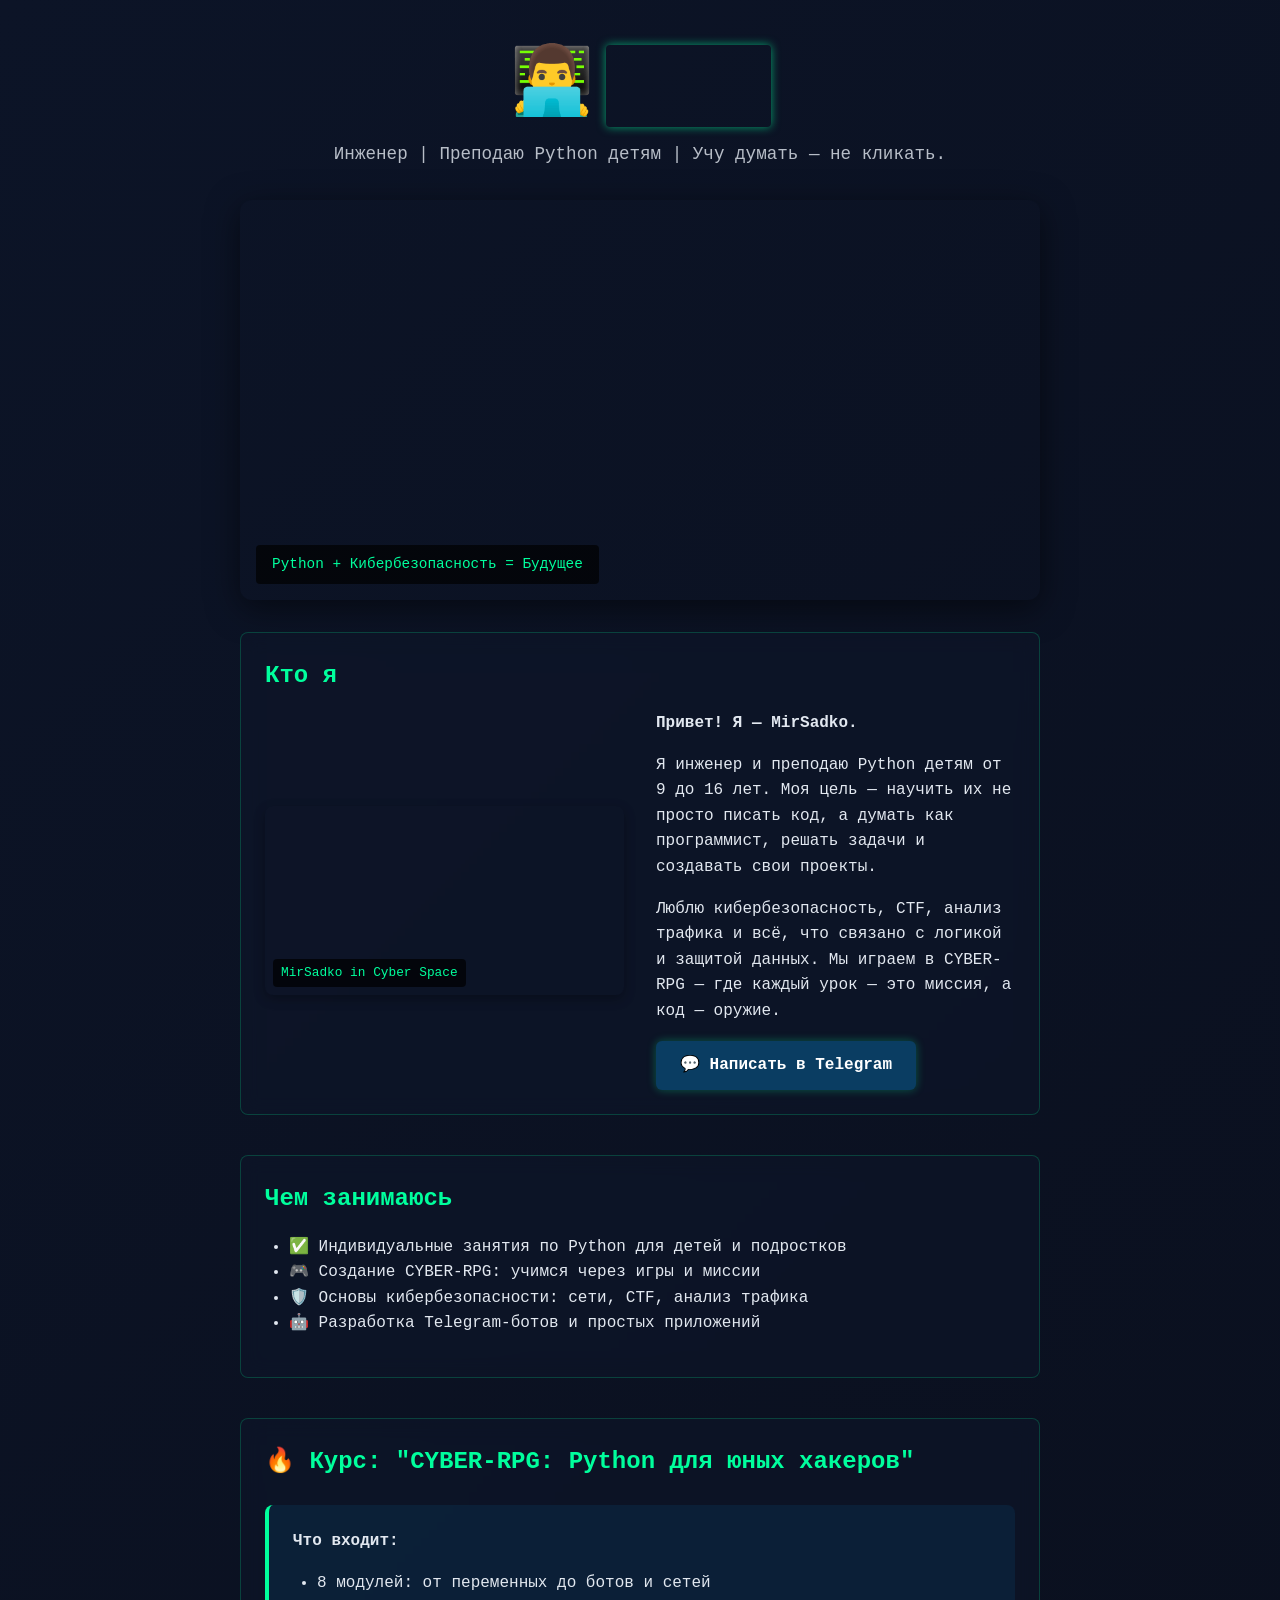
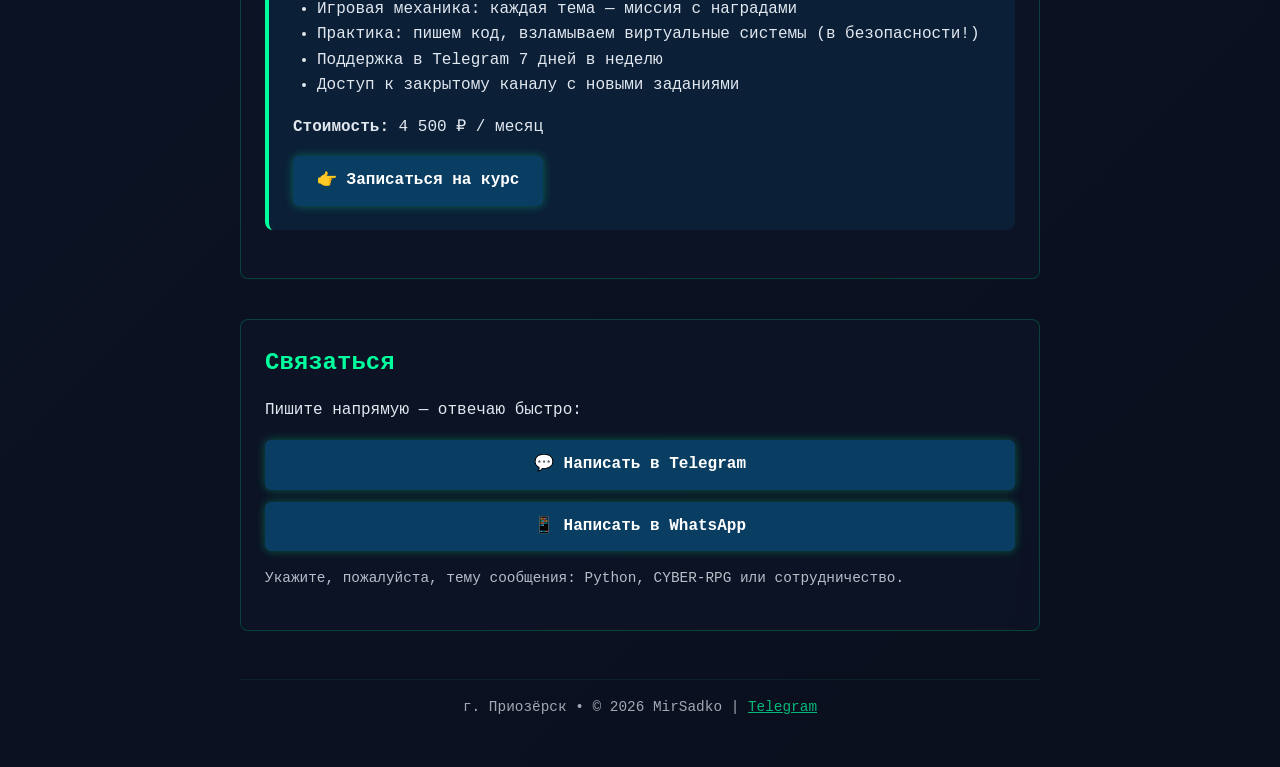
==== index.html @ 0e24e1c0 "dva faila" ====
<!DOCTYPE html>
<html lang="ru">
<head>
  <meta charset="UTF-8">
  <meta name="viewport" content="width=device-width, initial-scale=1.0">
  <title>MirSadko — Python & Кибербезопасность для детей</title>
  <link rel="stylesheet" href="style.css">
</head>
<body>
  <div class="container">
    <header>
      <div style="display: flex; align-items: center; gap: 0.75rem; justify-content: center;">
        <span style="font-size: 4.2rem;">👨‍💻</span>
        <!-- Видео вместо надписи -->
        <video
          autoplay
          muted
          loop
          playsinline
          poster="https://via.placeholder.com/150x50?text=Loading..."
          style="width: 165px; height: auto; border-radius: 4px; box-shadow: 0 0 10px rgba(0, 255, 157, 0.6);"
        >
          <source src="assets/brend.mp4" type="video/mp4">
          MirSadko
        </video>
        <!-- Значок можно оставить или убрать -->
      </div>
      <p class="subtitle">Инженер | Преподаю Python детям | Учу думать — не кликать.</p>
    </header>


    <!-- Видео с киберпанк-стилем -->
    <div class="video-container">
      <video autoplay muted loop playsinline poster="https://via.placeholder.com/1920x1080?text=Cyber+Preview">
        <source src="https://yourdomain.com/assets/cyber-video.mp4" type="video/mp4">
        Ваш браузер не поддерживает видео.
      </video>
      <div class="hero-text">Python + Кибербезопасность = Будущее</div>
    </div>

    <section class="section">
      <h2>Кто я</h2>
      <div style="display: flex; gap: 2rem; align-items: center; flex-wrap: wrap;">
        <!-- Видео вместо фото -->
        <div style="flex: 1; min-width: 300px; position: relative; overflow: hidden; border-radius: 8px; box-shadow: 0 4px 12px rgba(0,0,0,0.3);">
          <video
            autoplay
            muted
            loop
            playsinline
            poster="https://via.placeholder.com/600x400?text=Loading..."
            style="width: 100%; height: auto; border-radius: 8px;"
          >
            <source src="assets/koding.mp4" type="video/mp4">
            Ваш браузер не поддерживает видео.
          </video>
          <div style="position: absolute; bottom: 0.5rem; left: 0.5rem; background: rgba(0,0,0,0.7); padding: 0.25rem 0.5rem; border-radius: 4px; font-size: 0.8rem; color: #00ff9d;">
            MirSadko in Cyber Space
          </div>
        </div>

        <!-- Описание справа -->
        <div style="flex: 1; min-width: 300px;">
          <p><strong>Привет! Я — MirSadko.</strong></p>
          <p>Я инженер и преподаю Python детям от 9 до 16 лет. Моя цель — научить их не просто писать код, а думать как программист, решать задачи и создавать свои проекты.</p>
          <p>Люблю кибербезопасность, CTF, анализ трафика и всё, что связано с логикой и защитой данных. Мы играем в CYBER-RPG — где каждый урок — это миссия, а код — оружие.</p>
          <a href="https://t.me/Mir_Sadko" class="btn" target="_blank" rel="noopener">💬 Написать в Telegram</a>
        </div>
      </div>
    </section>

    <section class="section">
      <h2>Чем занимаюсь</h2>
      <ul>
        <li>✅ Индивидуальные занятия по Python для детей и подростков</li>
        <li>🎮 Создание CYBER-RPG: учимся через игры и миссии</li>
        <li>🛡️ Основы кибербезопасности: сети, CTF, анализ трафика</li>
        <li>🤖 Разработка Telegram-ботов и простых приложений</li>
      </ul>
    </section>

    <section class="section">
      <h2>🔥 Курс: "CYBER-RPG: Python для юных хакеров"</h2>
      <div class="course-highlight">
        <p><strong>Что входит:</strong></p>
        <ul>
          <li>8 модулей: от переменных до ботов и сетей</li>
          <li>Игровая механика: каждая тема — миссия с наградами</li>
          <li>Практика: пишем код, взламываем виртуальные системы (в безопасности!)</li>
          <li>Поддержка в Telegram 7 дней в неделю</li>
          <li>Доступ к закрытому каналу с новыми заданиями</li>
        </ul>
        <p><strong>Стоимость:</strong> 4 500 ₽ / месяц</p>
        <a href="https://t.me/Mir_Sadko" class="btn" target="_blank" rel="noopener">👉 Записаться на курс</a>
      </div>
    </section>

    <section class="section">
      <h2>Связаться</h2>
      <p>Пишите напрямую — отвечаю быстро:</p>
      <div style="display: flex; flex-direction: column; gap: 0.75rem; margin-top: 1rem;">
        <a href="https://t.me/Mir_Sadko" class="btn" target="_blank" rel="noopener">💬 Написать в Telegram</a>
        <a href="https://wa.me/79654542140" class="btn" target="_blank" rel="noopener">📱 Написать в WhatsApp</a>
      </div>
      <p style="margin-top: 1rem; font-size: 0.9em; opacity: 0.8;">
        Укажите, пожалуйста, тему сообщения: Python, CYBER-RPG или сотрудничество.
      </p>
    </section>

    <footer>
      <p>г. Приозёрск • © 2026 MirSadko | <a href="https://t.me/Mir_Sadko">Telegram</a></p>
    </footer>

  </div>
</body>
</html>
---- style.css ----
:root {
  --c-bg: #0c1427;
  --c-txt: #e2e8f0;
  --c-accent: #00ff9d;
  --c-btn: #0a3d62;
  --c-glow: #00ff9d;
}

* {
  margin: 0;
  padding: 0;
  box-sizing: border-box;
}

header video {
  animation: neon-glow 1.5s ease-in-out infinite alternate;
}

@keyframes neon-glow {
  from { filter: drop-shadow(0 0 5px #00ff9d); }
  to { filter: drop-shadow(0 0 15px #00ff9d) brightness(1.2); }
}

body {
  font-family: 'Courier New', monospace;
  background: linear-gradient(135deg, var(--c-bg), #0a0f1d);
  color: var(--c-txt);
  line-height: 1.6;
  padding: 2rem 1rem;
}

.container {
  max-width: 800px;
  margin: 0 auto;
}

header {
  text-align: center;
  margin-bottom: 2rem;
  animation: glow 2s ease-in-out infinite alternate;
}

@keyframes glow {
  from { text-shadow: 0 0 5px var(--c-glow); }
  to { text-shadow: 0 0 20px var(--c-glow); }
}

h1 {
  font-size: 2.5rem;
  margin-bottom: 0.5rem;
  color: var(--c-accent);
}

.subtitle {
  font-size: 1.1rem;
  opacity: 0.8;
  font-family: 'Courier New', monospace;
}

.section {
  margin-bottom: 2.5rem;
  padding: 1.5rem;
  border-radius: 8px;
  background: rgba(15, 23, 42, 0.5);
  backdrop-filter: blur(10px);
  border: 1px solid rgba(0, 255, 157, 0.2);
  color: var(--c-txt);
}

h2 {
  font-size: 1.5rem;
  margin-bottom: 1rem;
  color: var(--c-accent);
  font-weight: 600;
}

ul, ol {
  padding-left: 1.5rem;
  margin-bottom: 1rem;
}

p {
  margin-bottom: 1rem;
}

.btn {
  display: inline-block;
  background: var(--c-btn);
  color: white;
  padding: 0.75rem 1.5rem;
  text-decoration: none;
  border-radius: 6px;
  font-weight: 600;
  transition: all 0.3s ease;
  text-align: center;
  box-shadow: 0 0 10px rgba(0, 255, 157, 0.3);
}

.btn:hover {
  background: var(--c-accent);
  color: black;
  box-shadow: 0 0 20px rgba(0, 255, 157, 0.6);
  transform: translateY(-2px);
}

.course-highlight {
  background: rgba(10, 61, 98, 0.3);
  padding: 1.5rem;
  border-radius: 8px;
  border-left: 4px solid var(--c-accent);
  margin: 1.5rem 0;
  animation: pulse 2s ease-in-out infinite;
}

@keyframes pulse {
  0% { box-shadow: 0 0 0 0 rgba(0, 255, 157, 0.3); }
  70% { box-shadow: 0 0 0 10px rgba(0, 255, 157, 0); }
  100% { box-shadow: 0 0 0 0 rgba(0, 255, 157, 0); }
}

form {
  display: grid;
  gap: 1rem;
}

input, textarea {
  padding: 0.75rem;
  border: 1px solid #475569;
  background: transparent;
  color: var(--c-txt);
  border-radius: 4px;
  font-family: inherit;
}

input::placeholder, textarea::placeholder {
  color: #94a3b8;
}

footer {
  text-align: center;
  margin-top: 3rem;
  font-size: 0.9rem;
  opacity: 0.7;
  border-top: 1px solid rgba(0, 255, 157, 0.1);
  padding-top: 1rem;
}

a {
  color: var(--c-accent);
  text-decoration: underline;
  transition: color 0.2s;
}

a:hover {
  color: #00ff9d;
  text-shadow: 0 0 5px #00ff9d;
}

.video-container {
  position: relative;
  width: 100%;
  height: 400px;
  overflow: hidden;
  border-radius: 12px;
  margin: 2rem 0;
  box-shadow: 0 8px 32px rgba(0, 0, 0, 0.5);
}

.video-container video {
  width: 100%;
  height: 100%;
  object-fit: cover;
  position: absolute;
  top: 0;
  left: 0;
}

.hero-text {
  position: absolute;
  bottom: 1rem;
  left: 1rem;
  background: rgba(0, 0, 0, 0.7);
  padding: 0.5rem 1rem;
  border-radius: 4px;
  font-family: 'Courier New', monospace;
  font-size: 0.9rem;
  color: var(--c-accent);
}
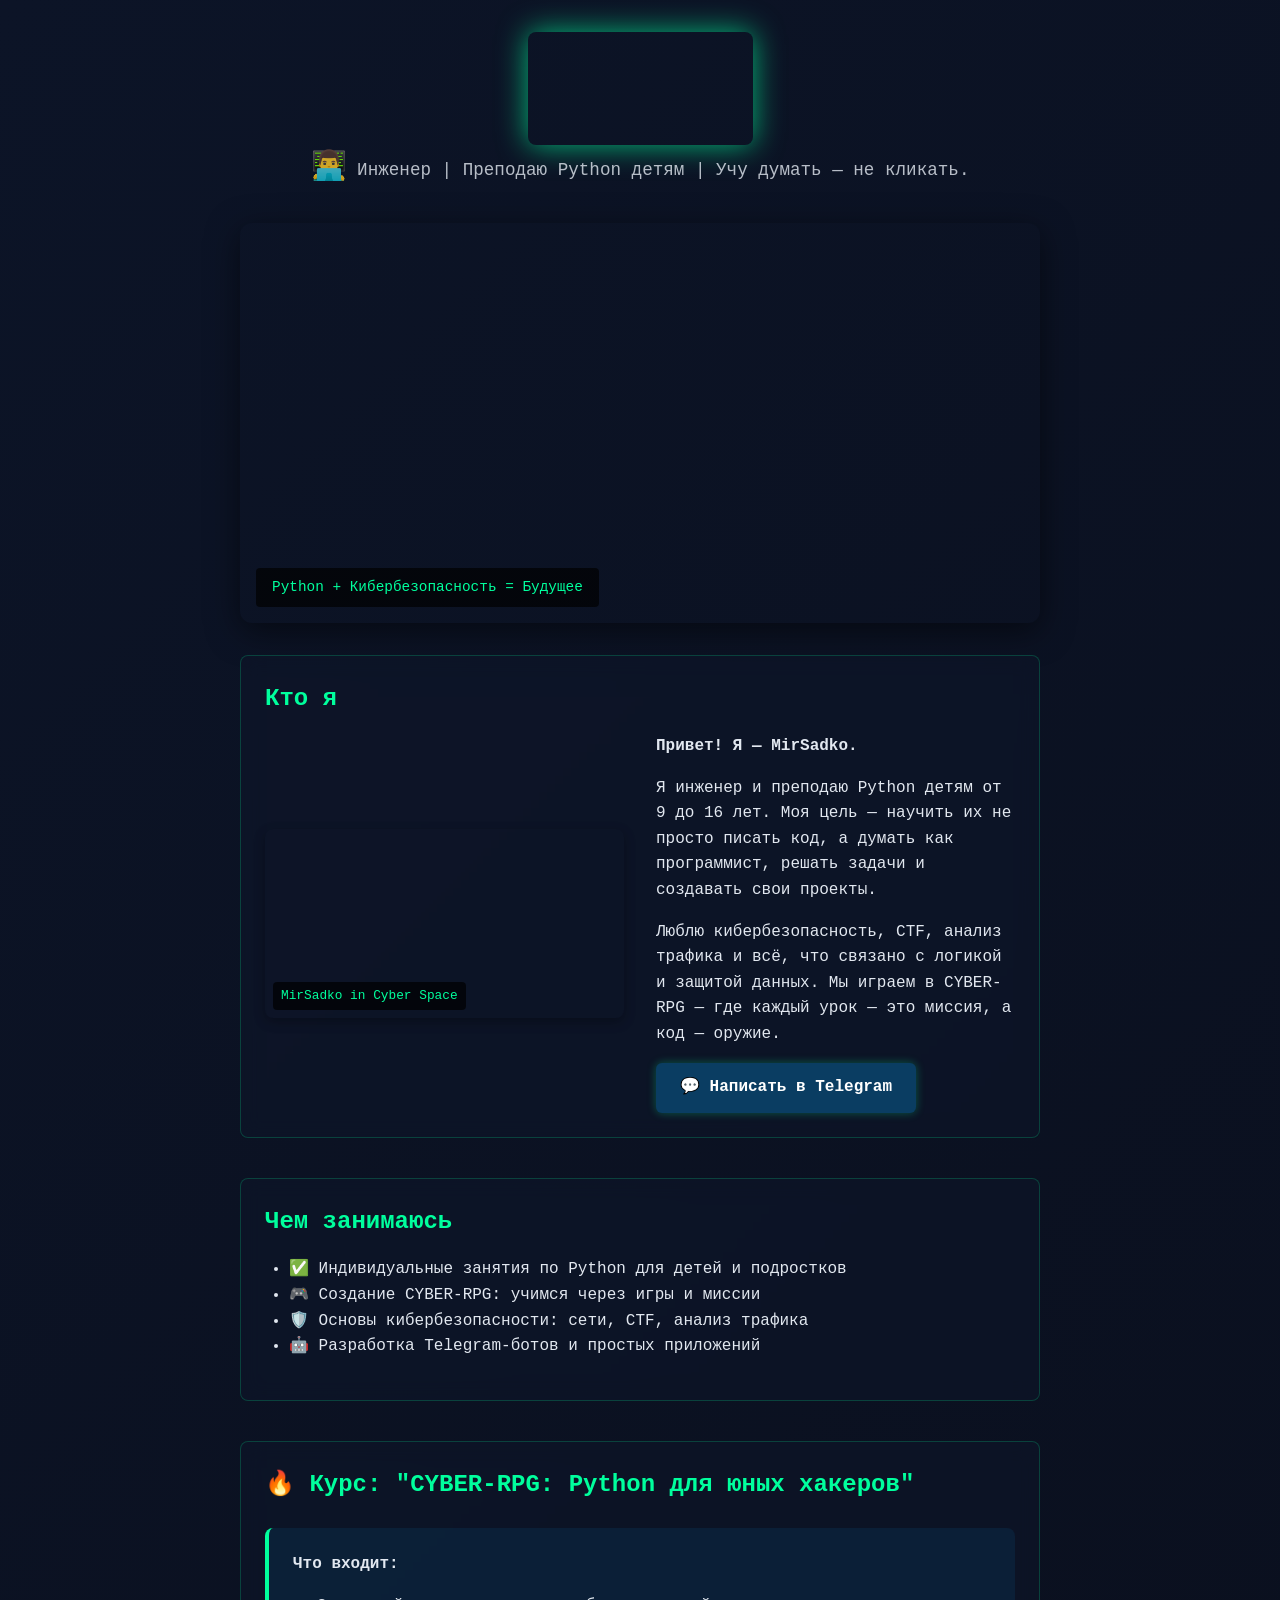
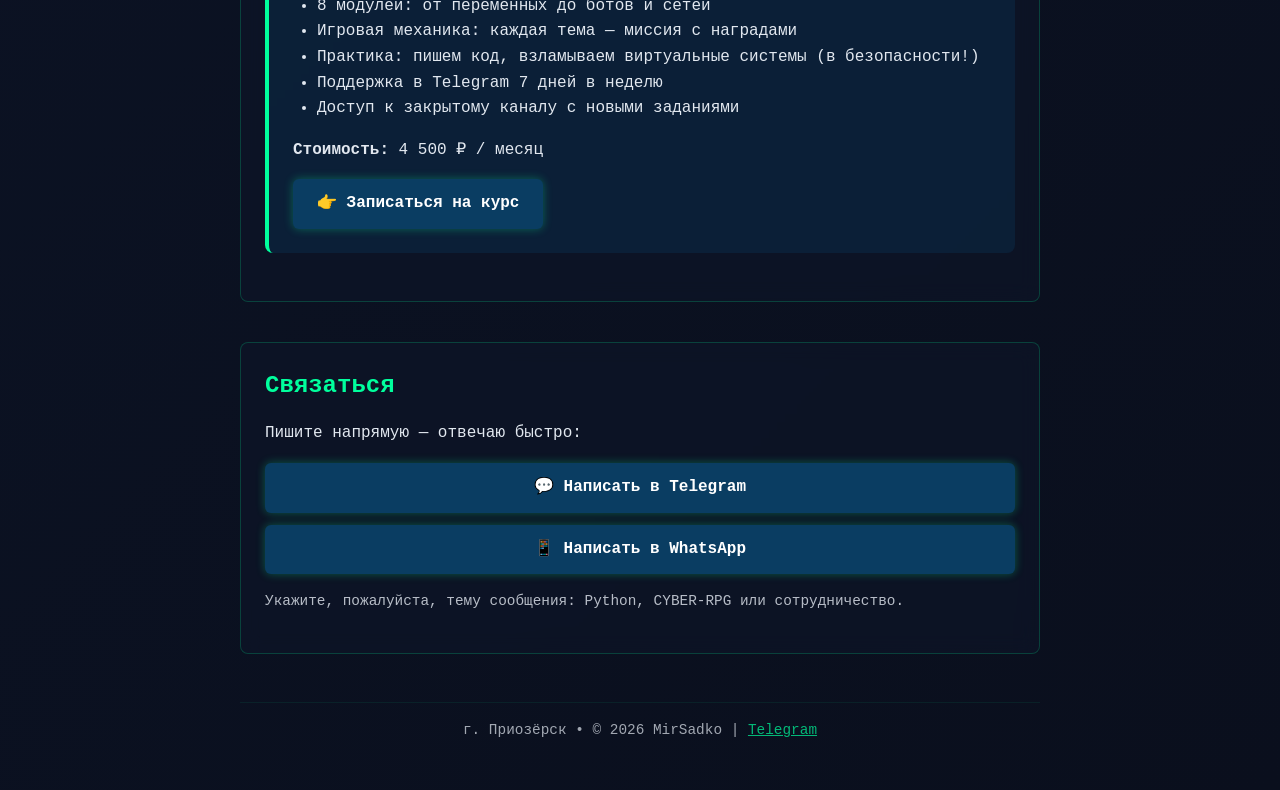
==== commit cc59fcea: "dva faila" ====
--- a/index.html
+++ b/index.html
@@ -10,22 +10,22 @@
   <div class="container">
     <header>
       <div style="display: flex; align-items: center; gap: 0.75rem; justify-content: center;">
-        <span style="font-size: 4.2rem;">👨‍💻</span>
-        <!-- Видео вместо надписи -->
         <video
           autoplay
           muted
           loop
           playsinline
           poster="https://via.placeholder.com/150x50?text=Loading..."
-          style="width: 165px; height: auto; border-radius: 4px; box-shadow: 0 0 10px rgba(0, 255, 157, 0.6);"
+          style="width: 225px; height: auto; border-radius: 8px; box-shadow: 0 0 30px rgba(0, 255, 157, 0.7);"
         >
           <source src="assets/brend.mp4" type="video/mp4">
           MirSadko
         </video>
-        <!-- Значок можно оставить или убрать -->
       </div>
-      <p class="subtitle">Инженер | Преподаю Python детям | Учу думать — не кликать.</p>
+      <p class="subtitle" >
+        <span style="font-size: 1.8rem;">👨‍💻</span>
+        Инженер | Преподаю Python детям | Учу думать — не кликать.
+      </p>
     </header>
 
 
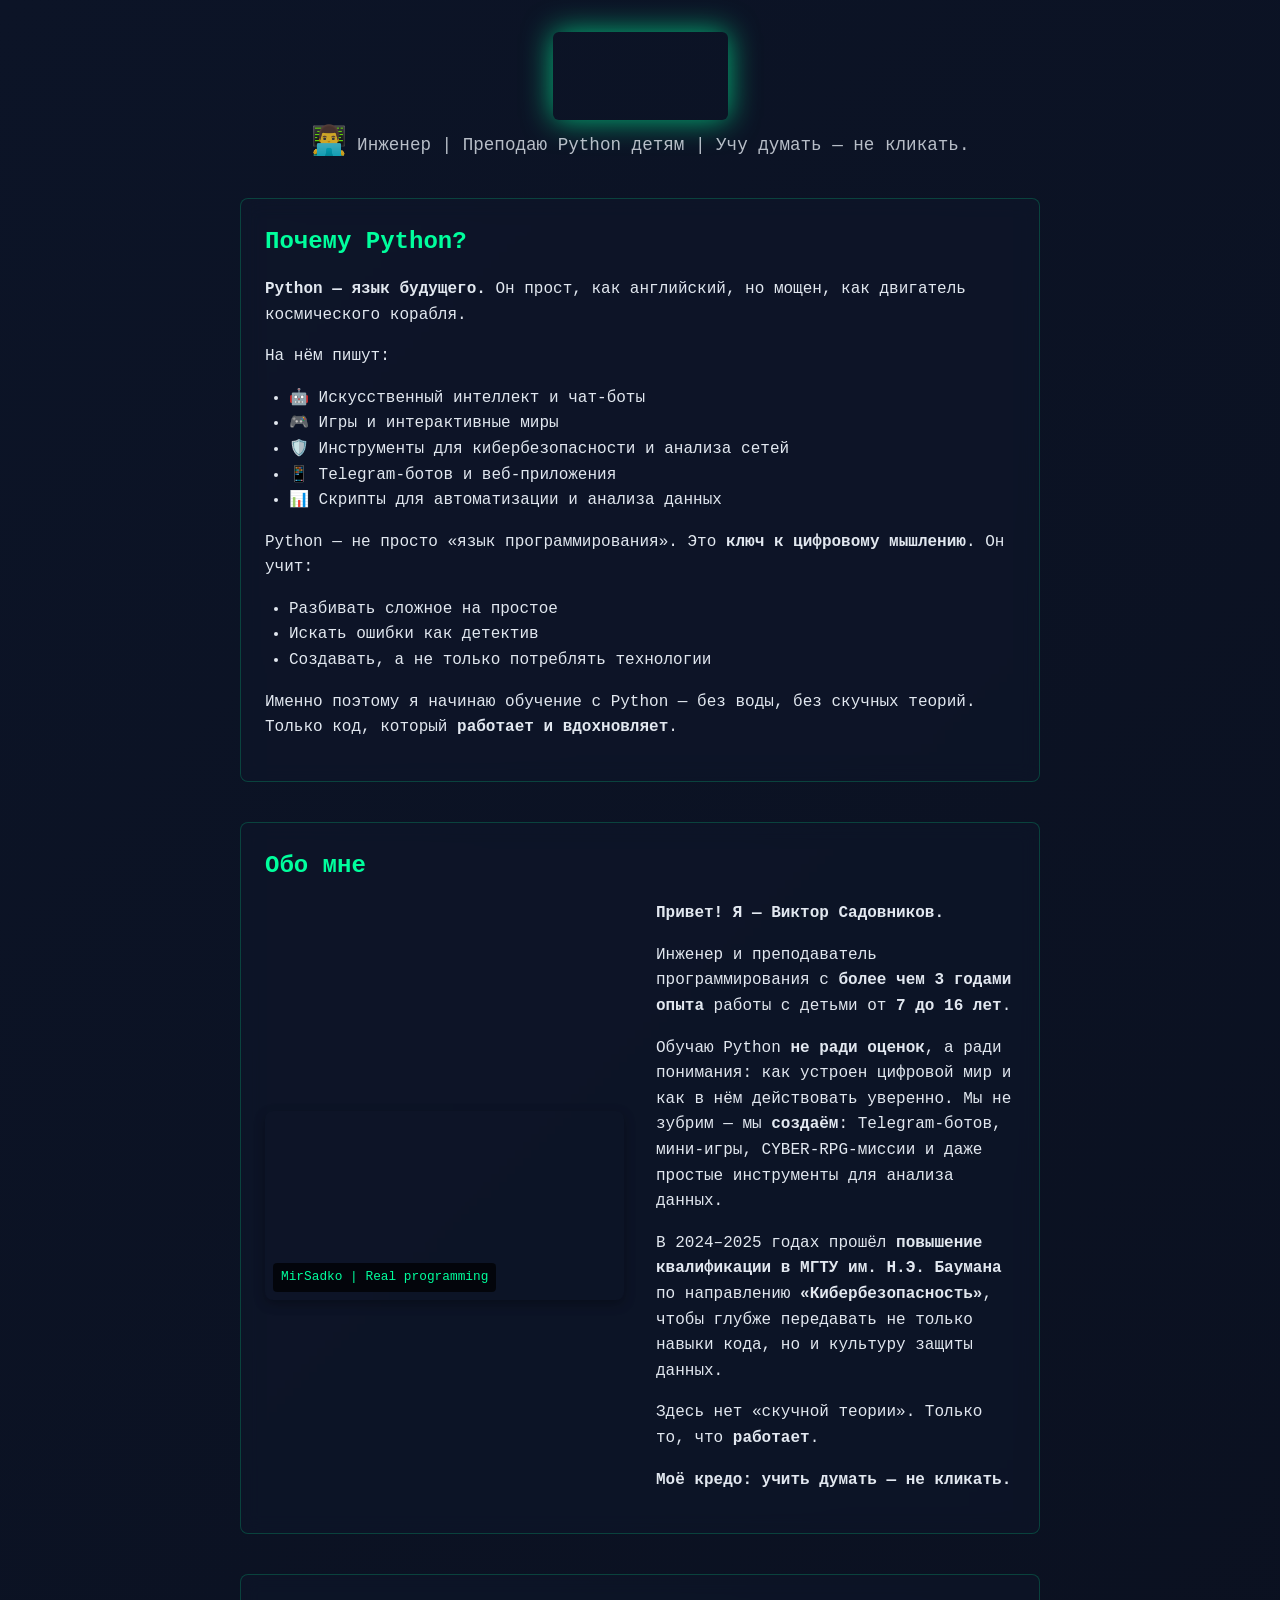
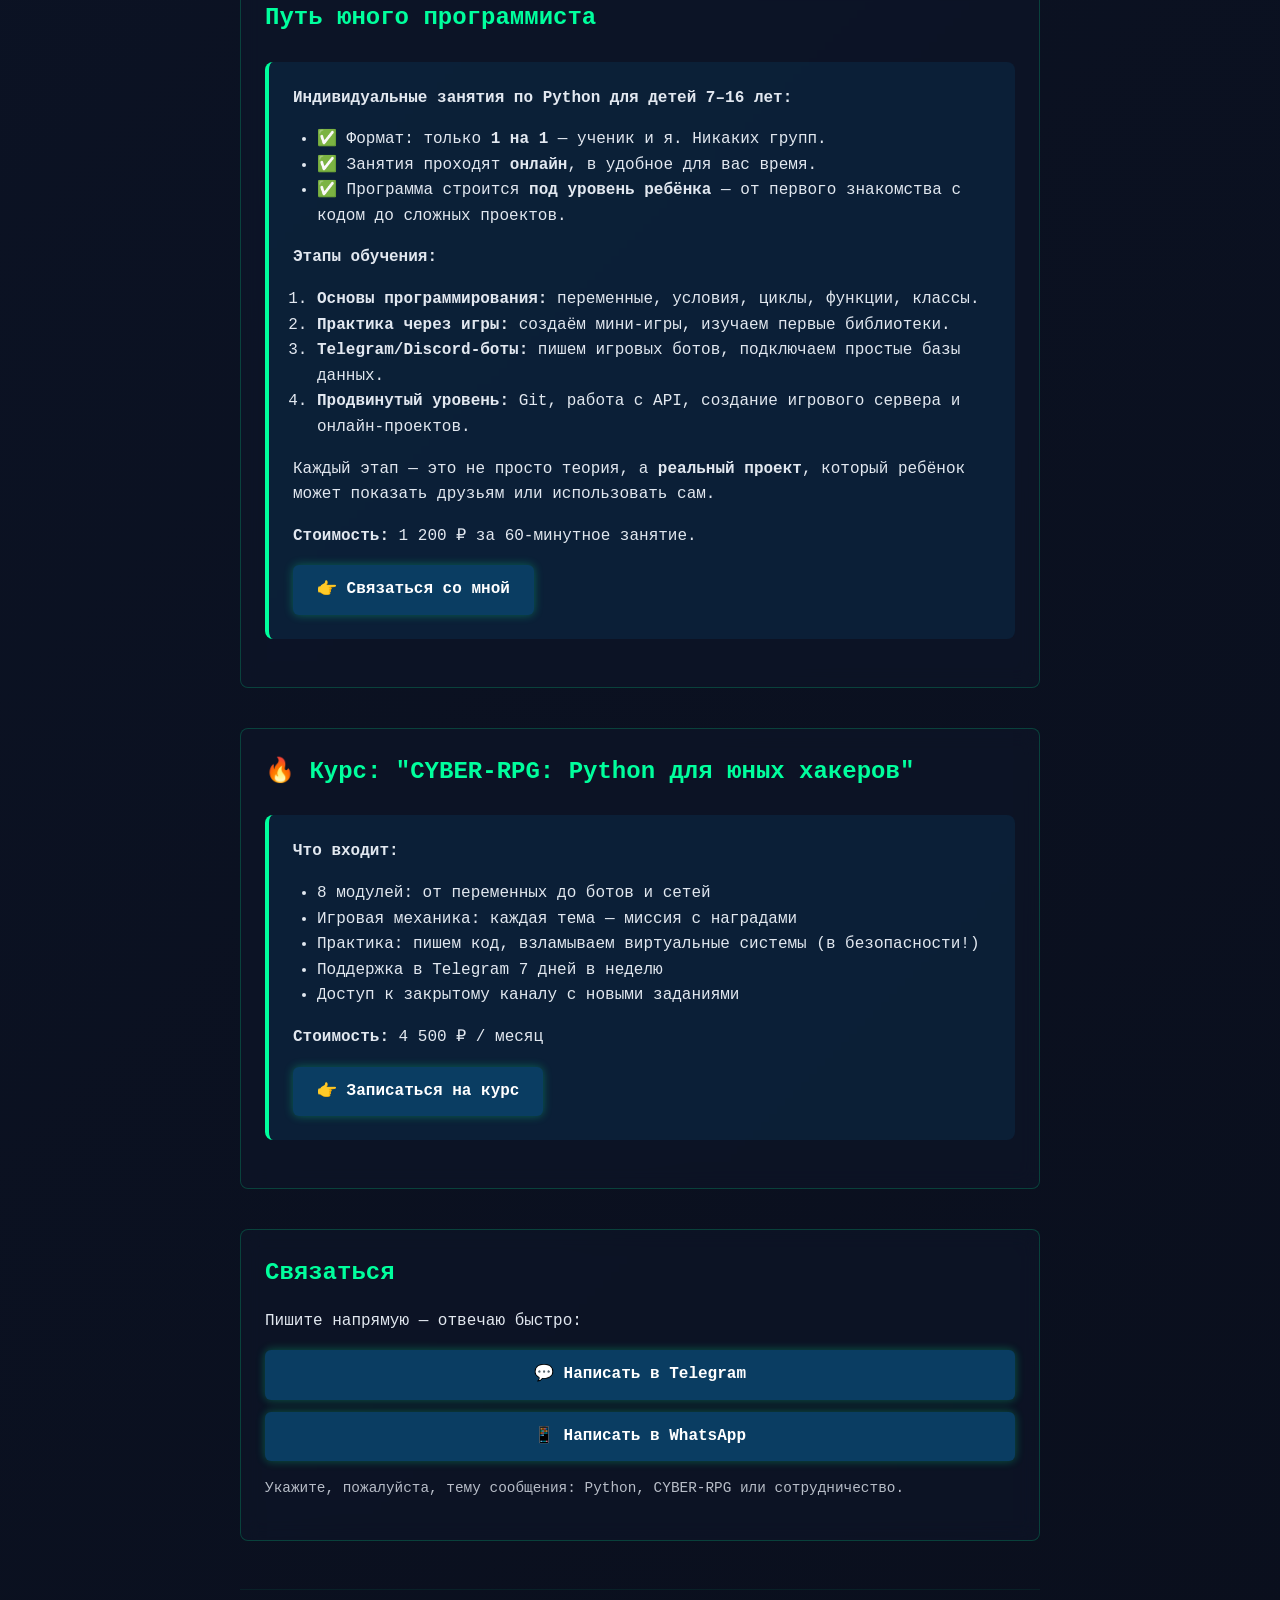
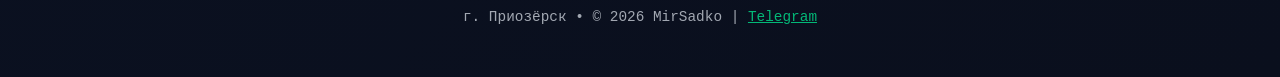
==== commit e4f89267: "bloki obychenie" ====
--- a/index.html
+++ b/index.html
@@ -3,7 +3,7 @@
 <head>
   <meta charset="UTF-8">
   <meta name="viewport" content="width=device-width, initial-scale=1.0">
-  <title>MirSadko — Python & Кибербезопасность для детей</title>
+  <title>MirSadko — Python для детей</title>
   <link rel="stylesheet" href="style.css">
 </head>
 <body>
@@ -16,7 +16,7 @@
           loop
           playsinline
           poster="https://via.placeholder.com/150x50?text=Loading..."
-          style="width: 225px; height: auto; border-radius: 8px; box-shadow: 0 0 30px rgba(0, 255, 157, 0.7);"
+          style="width: 175px; height: auto; border-radius: 6px; box-shadow: 0 0 30px rgba(0, 255, 157, 0.7);"
         >
           <source src="assets/brend.mp4" type="video/mp4">
           MirSadko
@@ -28,18 +28,28 @@
       </p>
     </header>
 
-
-    <!-- Видео с киберпанк-стилем -->
-    <div class="video-container">
-      <video autoplay muted loop playsinline poster="https://via.placeholder.com/1920x1080?text=Cyber+Preview">
-        <source src="https://yourdomain.com/assets/cyber-video.mp4" type="video/mp4">
-        Ваш браузер не поддерживает видео.
-      </video>
-      <div class="hero-text">Python + Кибербезопасность = Будущее</div>
-    </div>
+    <section class="section">
+      <h2>Почему Python?</h2>
+      <p><strong>Python — язык будущего.</strong> Он прост, как английский, но мощен, как двигатель космического корабля.</p>
+      <p>На нём пишут:</p>
+      <ul>
+        <li>🤖 Искусственный интеллект и чат-боты</li>
+        <li>🎮 Игры и интерактивные миры</li>
+        <li>🛡️ Инструменты для кибербезопасности и анализа сетей</li>
+        <li>📱 Telegram-ботов и веб-приложения</li>
+        <li>📊 Скрипты для автоматизации и анализа данных</li>
+      </ul>
+      <p>Python — не просто «язык программирования». Это <strong>ключ к цифровому мышлению</strong>. Он учит:</p>
+      <ul>
+        <li>Разбивать сложное на простое</li>
+        <li>Искать ошибки как детектив</li>
+        <li>Создавать, а не только потреблять технологии</li>
+      </ul>
+      <p>Именно поэтому я начинаю обучение с Python — без воды, без скучных теорий. Только код, который <strong>работает и вдохновляет</strong>.</p>
+    </section>
 
     <section class="section">
-      <h2>Кто я</h2>
+      <h2>Обо мне</h2>
       <div style="display: flex; gap: 2rem; align-items: center; flex-wrap: wrap;">
         <!-- Видео вместо фото -->
         <div style="flex: 1; min-width: 300px; position: relative; overflow: hidden; border-radius: 8px; box-shadow: 0 4px 12px rgba(0,0,0,0.3);">
@@ -55,28 +65,45 @@
             Ваш браузер не поддерживает видео.
           </video>
           <div style="position: absolute; bottom: 0.5rem; left: 0.5rem; background: rgba(0,0,0,0.7); padding: 0.25rem 0.5rem; border-radius: 4px; font-size: 0.8rem; color: #00ff9d;">
-            MirSadko in Cyber Space
+            MirSadko | Real programming
           </div>
         </div>
 
         <!-- Описание справа -->
         <div style="flex: 1; min-width: 300px;">
-          <p><strong>Привет! Я — MirSadko.</strong></p>
-          <p>Я инженер и преподаю Python детям от 9 до 16 лет. Моя цель — научить их не просто писать код, а думать как программист, решать задачи и создавать свои проекты.</p>
-          <p>Люблю кибербезопасность, CTF, анализ трафика и всё, что связано с логикой и защитой данных. Мы играем в CYBER-RPG — где каждый урок — это миссия, а код — оружие.</p>
-          <a href="https://t.me/Mir_Sadko" class="btn" target="_blank" rel="noopener">💬 Написать в Telegram</a>
+          <p><strong>Привет! Я — Виктор Садовников.</strong></p>
+          <p>Инженер и преподаватель программирования с <strong>более чем 3 годами опыта</strong> работы с детьми от <strong>7 до 16 лет</strong>.</p>
+          <p>Обучаю Python <strong>не ради оценок</strong>, а ради понимания: как устроен цифровой мир и как в нём действовать уверенно. Мы не зубрим — мы <strong>создаём</strong>: Telegram-ботов, мини-игры, CYBER-RPG-миссии и даже простые инструменты для анализа данных.</p>
+          <p>В 2024–2025 годах прошёл <strong>повышение квалификации в МГТУ им. Н.Э. Баумана</strong> по направлению <strong>«Кибербезопасность»</strong>, чтобы глубже передавать не только навыки кода, но и культуру защиты данных.</p>
+          <p>Здесь нет «скучной теории». Только то, что <strong>работает</strong>.</p>
+          <p><strong>Моё кредо: учить думать — не кликать.</strong></p>
         </div>
       </div>
     </section>
 
     <section class="section">
-      <h2>Чем занимаюсь</h2>
-      <ul>
-        <li>✅ Индивидуальные занятия по Python для детей и подростков</li>
-        <li>🎮 Создание CYBER-RPG: учимся через игры и миссии</li>
-        <li>🛡️ Основы кибербезопасности: сети, CTF, анализ трафика</li>
-        <li>🤖 Разработка Telegram-ботов и простых приложений</li>
-      </ul>
+      <h2>Путь юного программиста</h2>
+      <div class="course-highlight">
+        <p><strong>Индивидуальные занятия по Python для детей 7–16 лет:</strong></p>
+        <ul>
+          <li>✅ Формат: только <strong>1 на 1</strong> — ученик и я. Никаких групп.</li>
+          <li>✅ Занятия проходят <strong>онлайн</strong>, в удобное для вас время.</li>
+          <li>✅ Программа строится <strong>под уровень ребёнка</strong> — от первого знакомства с кодом до сложных проектов.</li>
+        </ul>
+
+        <p><strong>Этапы обучения:</strong></p>
+        <ol>
+          <li><strong>Основы программирования:</strong> переменные, условия, циклы, функции, классы.</li>
+          <li><strong>Практика через игры:</strong> создаём мини-игры, изучаем первые библиотеки.</li>
+          <li><strong>Telegram/Discord-боты:</strong> пишем игровых ботов, подключаем простые базы данных.</li>
+          <li><strong>Продвинутый уровень:</strong> Git, работа с API, создание игрового сервера и онлайн-проектов.</li>
+        </ol>
+
+        <p>Каждый этап — это не просто теория, а <strong>реальный проект</strong>, который ребёнок может показать друзьям или использовать сам.</p>
+
+        <p><strong>Стоимость:</strong> 1 200 ₽ за 60-минутное занятие.</p>
+        <a href="#contact" class="btn">👉 Связаться со мной</a>
+      </div>
     </section>
 
     <section class="section">
@@ -95,7 +122,7 @@
       </div>
     </section>
 
-    <section class="section">
+    <section class="section" id="contact">
       <h2>Связаться</h2>
       <p>Пишите напрямую — отвечаю быстро:</p>
       <div style="display: flex; flex-direction: column; gap: 0.75rem; margin-top: 1rem;">
--- a/style.css
+++ b/style.css
@@ -17,8 +17,8 @@
 }
 
 @keyframes neon-glow {
-  from { filter: drop-shadow(0 0 5px #00ff9d); }
-  to { filter: drop-shadow(0 0 15px #00ff9d) brightness(1.2); }
+  from { filter: drop-shadow(0 0 3px #00ff9d); }
+  to { filter: drop-shadow(0 0 9px #00ff9d) brightness(1.2); }
 }
 
 body {
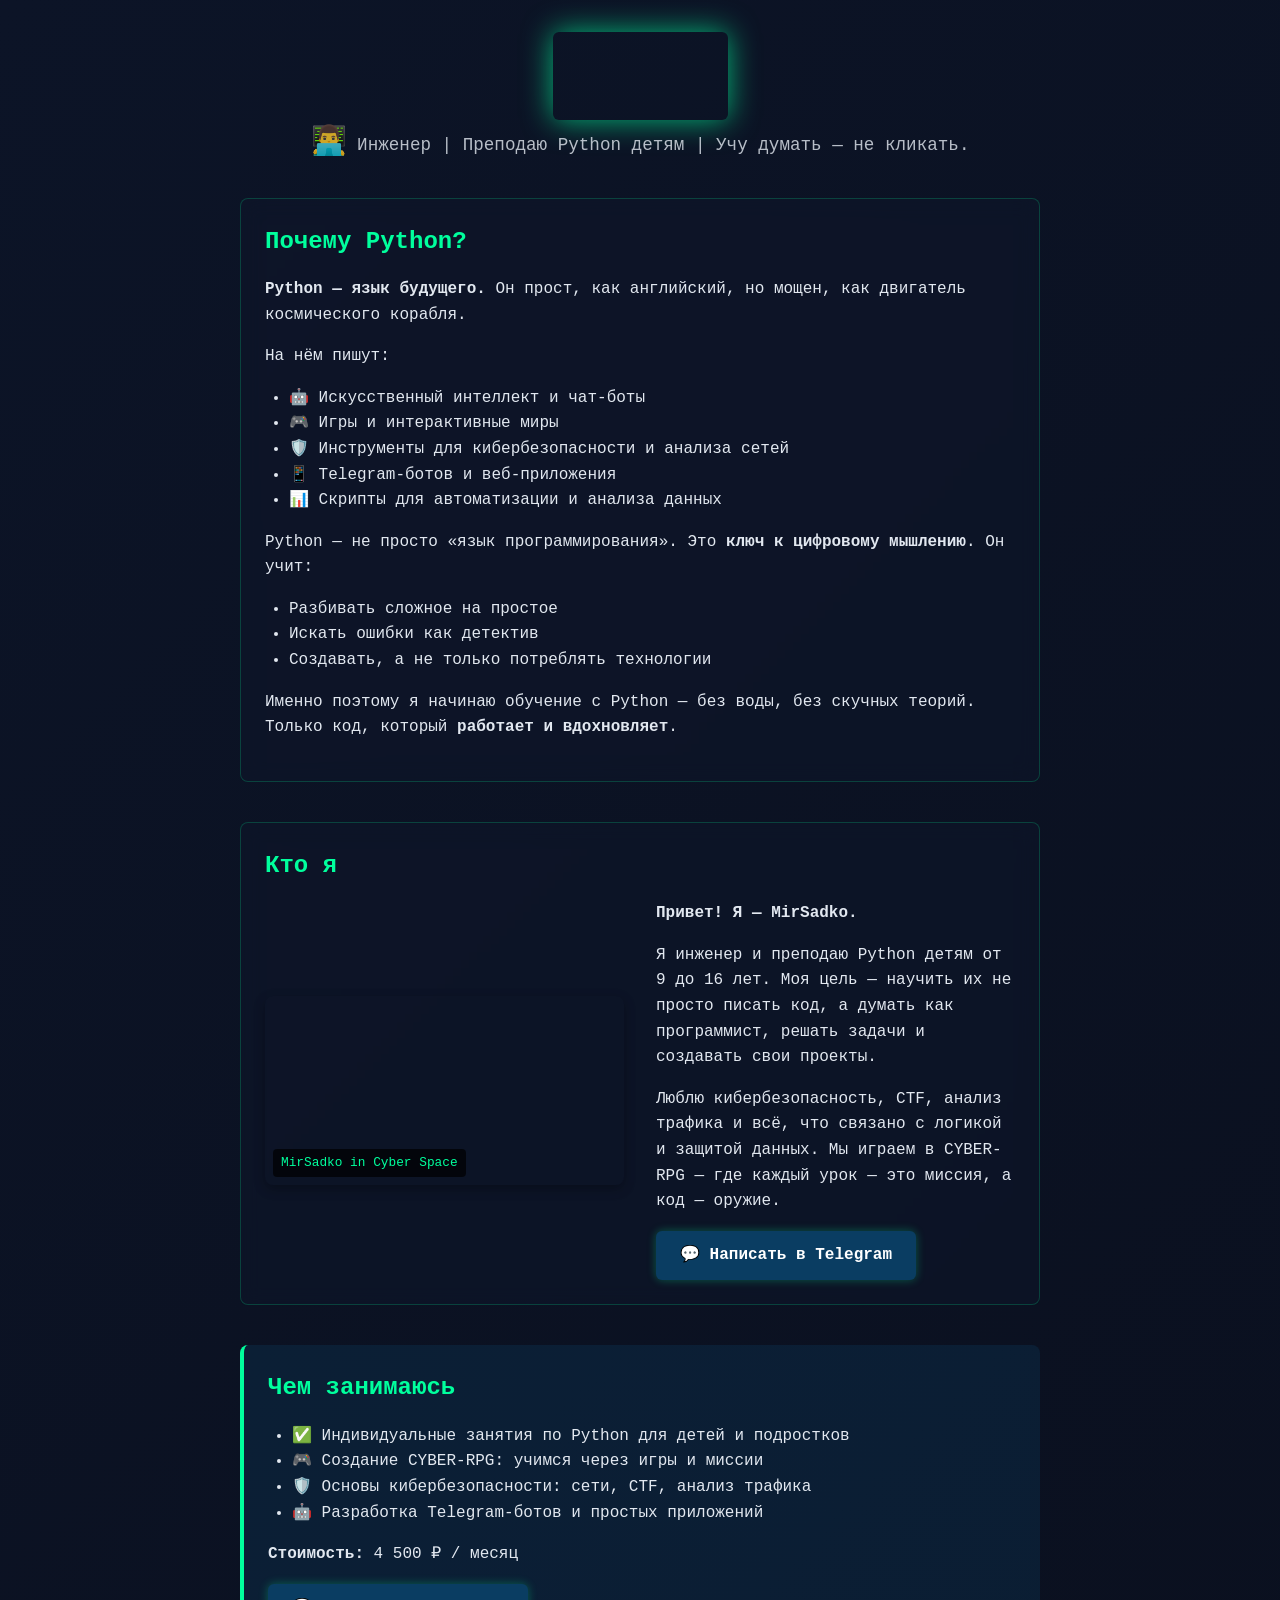
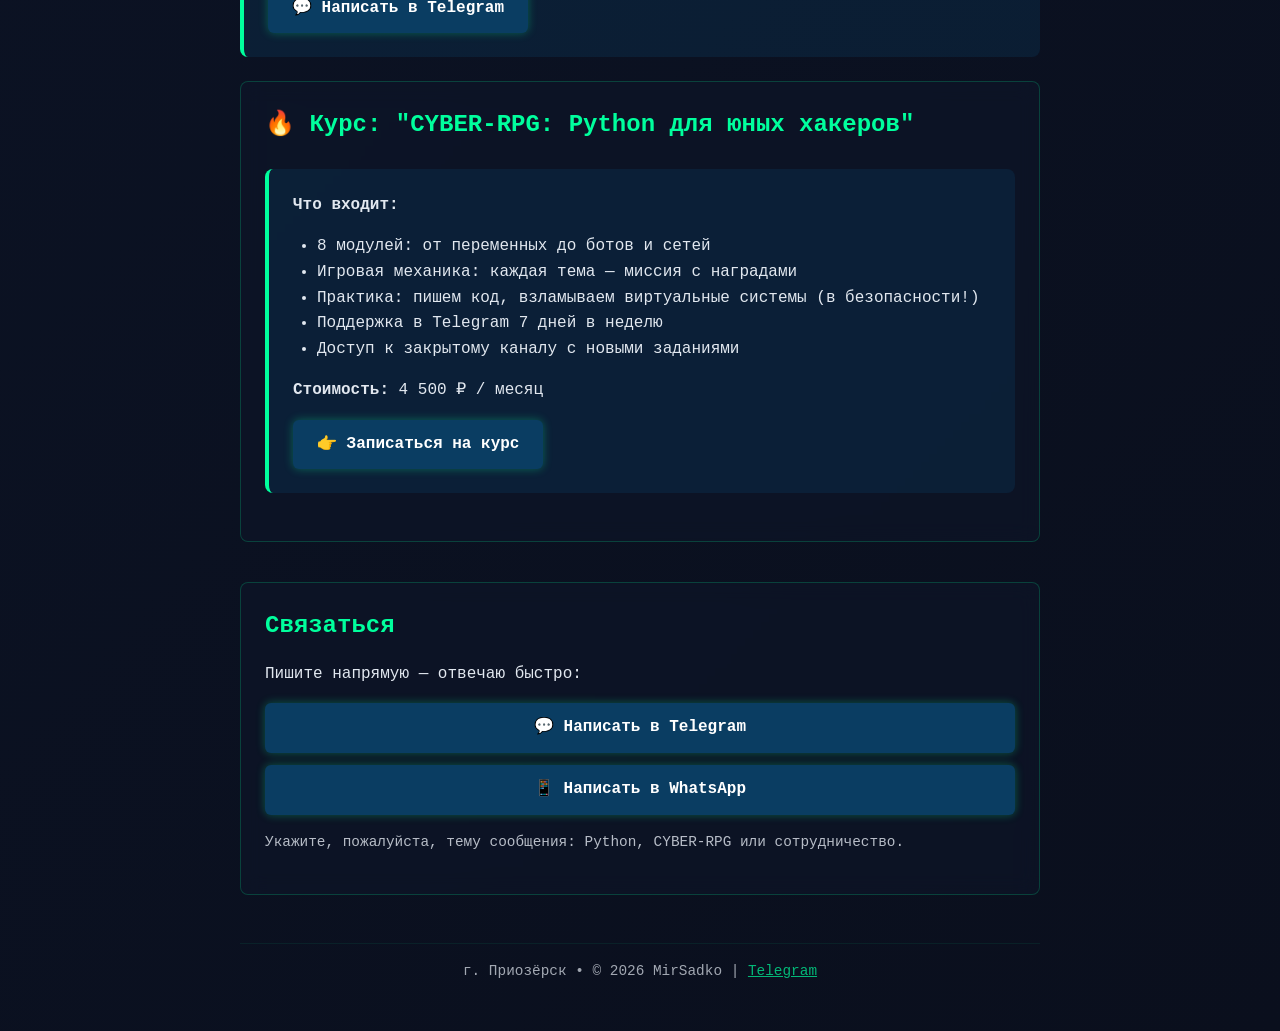
==== commit 37dfa131: "bloki" ====
--- a/index.html
+++ b/index.html
@@ -48,8 +48,9 @@
       <p>Именно поэтому я начинаю обучение с Python — без воды, без скучных теорий. Только код, который <strong>работает и вдохновляет</strong>.</p>
     </section>
 
+
     <section class="section">
-      <h2>Обо мне</h2>
+      <h2>Кто я</h2>
       <div style="display: flex; gap: 2rem; align-items: center; flex-wrap: wrap;">
         <!-- Видео вместо фото -->
         <div style="flex: 1; min-width: 300px; position: relative; overflow: hidden; border-radius: 8px; box-shadow: 0 4px 12px rgba(0,0,0,0.3);">
@@ -65,45 +66,31 @@
             Ваш браузер не поддерживает видео.
           </video>
           <div style="position: absolute; bottom: 0.5rem; left: 0.5rem; background: rgba(0,0,0,0.7); padding: 0.25rem 0.5rem; border-radius: 4px; font-size: 0.8rem; color: #00ff9d;">
-            MirSadko | Real programming
+            MirSadko in Cyber Space
           </div>
         </div>
 
         <!-- Описание справа -->
         <div style="flex: 1; min-width: 300px;">
-          <p><strong>Привет! Я — Виктор Садовников.</strong></p>
-          <p>Инженер и преподаватель программирования с <strong>более чем 3 годами опыта</strong> работы с детьми от <strong>7 до 16 лет</strong>.</p>
-          <p>Обучаю Python <strong>не ради оценок</strong>, а ради понимания: как устроен цифровой мир и как в нём действовать уверенно. Мы не зубрим — мы <strong>создаём</strong>: Telegram-ботов, мини-игры, CYBER-RPG-миссии и даже простые инструменты для анализа данных.</p>
-          <p>В 2024–2025 годах прошёл <strong>повышение квалификации в МГТУ им. Н.Э. Баумана</strong> по направлению <strong>«Кибербезопасность»</strong>, чтобы глубже передавать не только навыки кода, но и культуру защиты данных.</p>
-          <p>Здесь нет «скучной теории». Только то, что <strong>работает</strong>.</p>
-          <p><strong>Моё кредо: учить думать — не кликать.</strong></p>
+          <p><strong>Привет! Я — MirSadko.</strong></p>
+          <p>Я инженер и преподаю Python детям от 9 до 16 лет. Моя цель — научить их не просто писать код, а думать как программист, решать задачи и создавать свои проекты.</p>
+          <p>Люблю кибербезопасность, CTF, анализ трафика и всё, что связано с логикой и защитой данных. Мы играем в CYBER-RPG — где каждый урок — это миссия, а код — оружие.</p>
+          <a href="https://t.me/Mir_Sadko" class="btn" target="_blank" rel="noopener">💬 Написать в Telegram</a>
         </div>
       </div>
     </section>
 
-    <section class="section">
-      <h2>Путь юного программиста</h2>
-      <div class="course-highlight">
-        <p><strong>Индивидуальные занятия по Python для детей 7–16 лет:</strong></p>
-        <ul>
-          <li>✅ Формат: только <strong>1 на 1</strong> — ученик и я. Никаких групп.</li>
-          <li>✅ Занятия проходят <strong>онлайн</strong>, в удобное для вас время.</li>
-          <li>✅ Программа строится <strong>под уровень ребёнка</strong> — от первого знакомства с кодом до сложных проектов.</li>
-        </ul>
+    <section class="course-highlight">
+      <h2>Чем занимаюсь</h2>
+      <ul>
+        <li>✅ Индивидуальные занятия по Python для детей и подростков</li>
+        <li>🎮 Создание CYBER-RPG: учимся через игры и миссии</li>
+        <li>🛡️ Основы кибербезопасности: сети, CTF, анализ трафика</li>
+        <li>🤖 Разработка Telegram-ботов и простых приложений</li>
 
-        <p><strong>Этапы обучения:</strong></p>
-        <ol>
-          <li><strong>Основы программирования:</strong> переменные, условия, циклы, функции, классы.</li>
-          <li><strong>Практика через игры:</strong> создаём мини-игры, изучаем первые библиотеки.</li>
-          <li><strong>Telegram/Discord-боты:</strong> пишем игровых ботов, подключаем простые базы данных.</li>
-          <li><strong>Продвинутый уровень:</strong> Git, работа с API, создание игрового сервера и онлайн-проектов.</li>
-        </ol>
-
-        <p>Каждый этап — это не просто теория, а <strong>реальный проект</strong>, который ребёнок может показать друзьям или использовать сам.</p>
-
-        <p><strong>Стоимость:</strong> 1 200 ₽ за 60-минутное занятие.</p>
-        <a href="#contact" class="btn">👉 Связаться со мной</a>
-      </div>
+      </ul>
+        <p><strong>Стоимость:</strong> 4 500 ₽ / месяц</p>
+        <a href="https://t.me/Mir_Sadko" class="btn" target="_blank" rel="noopener">💬 Написать в Telegram</a>
     </section>
 
     <section class="section">
@@ -122,7 +109,7 @@
       </div>
     </section>
 
-    <section class="section" id="contact">
+    <section class="section">
       <h2>Связаться</h2>
       <p>Пишите напрямую — отвечаю быстро:</p>
       <div style="display: flex; flex-direction: column; gap: 0.75rem; margin-top: 1rem;">
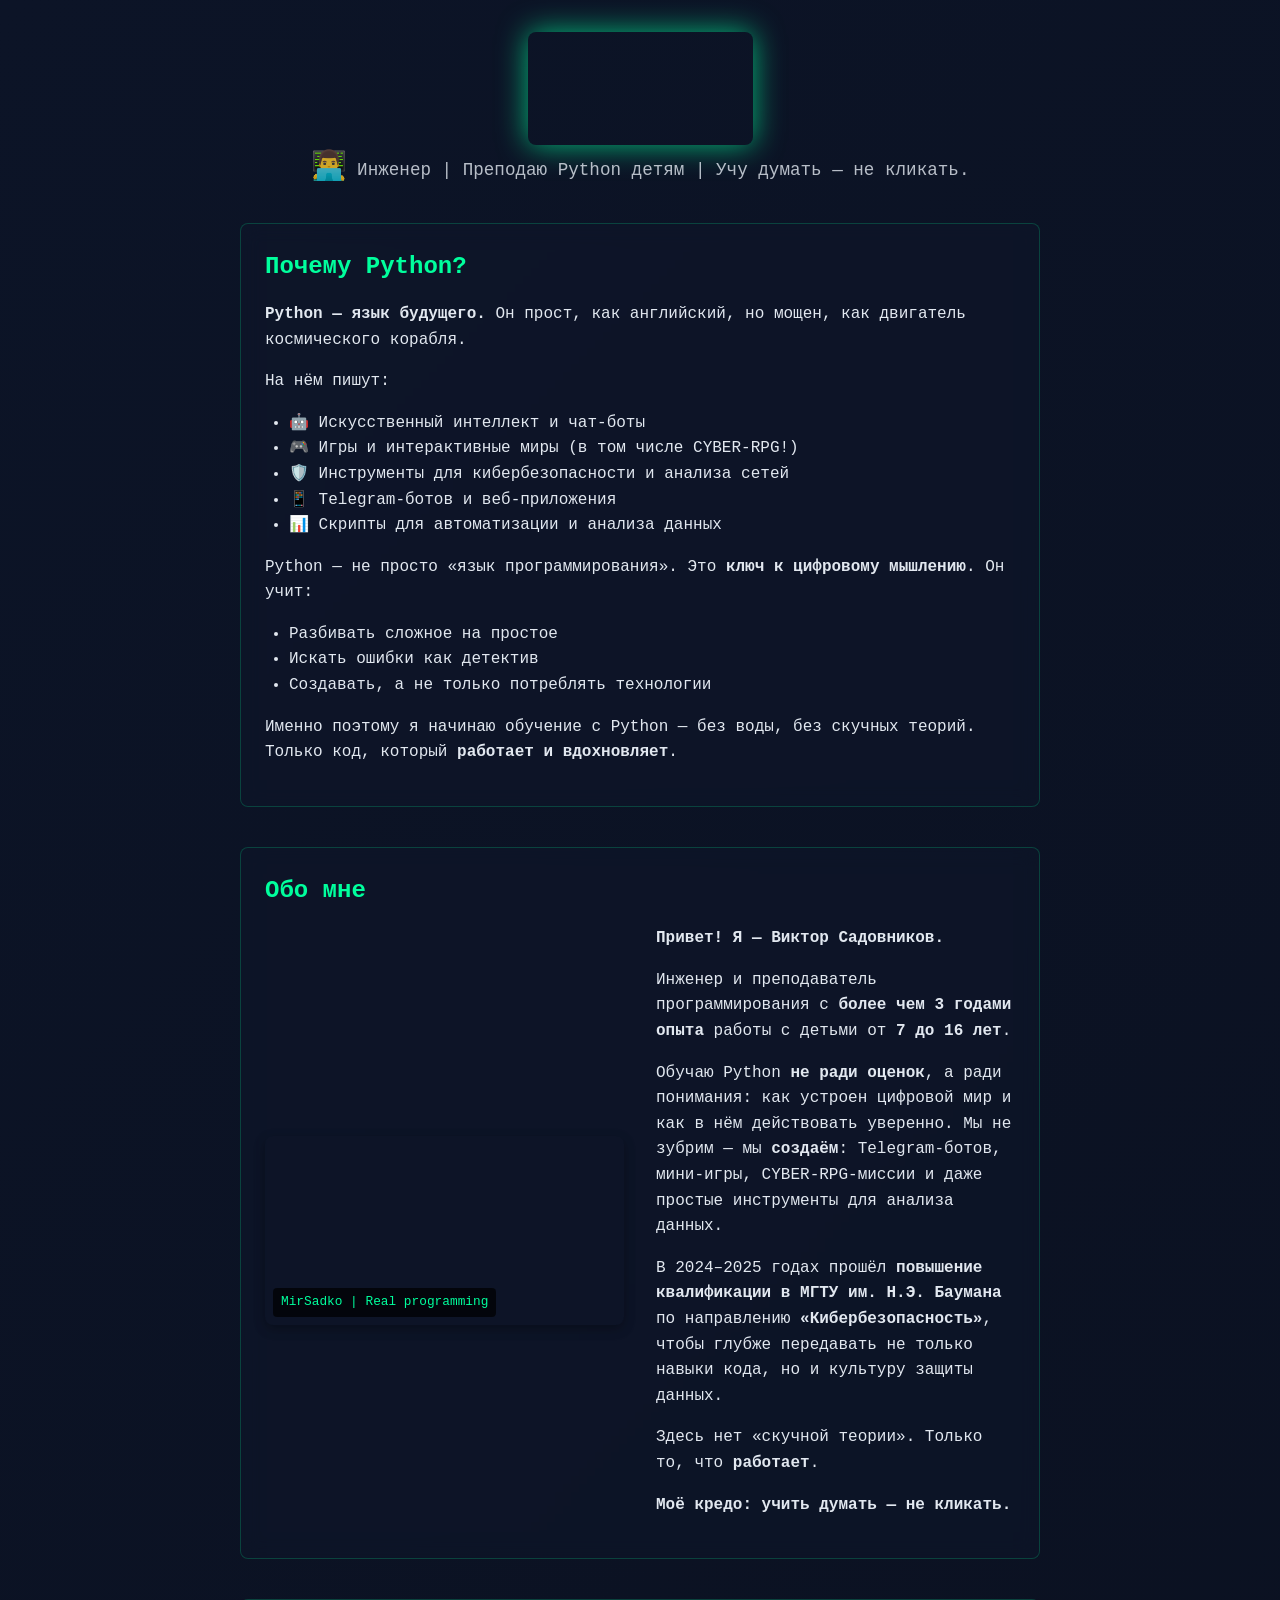
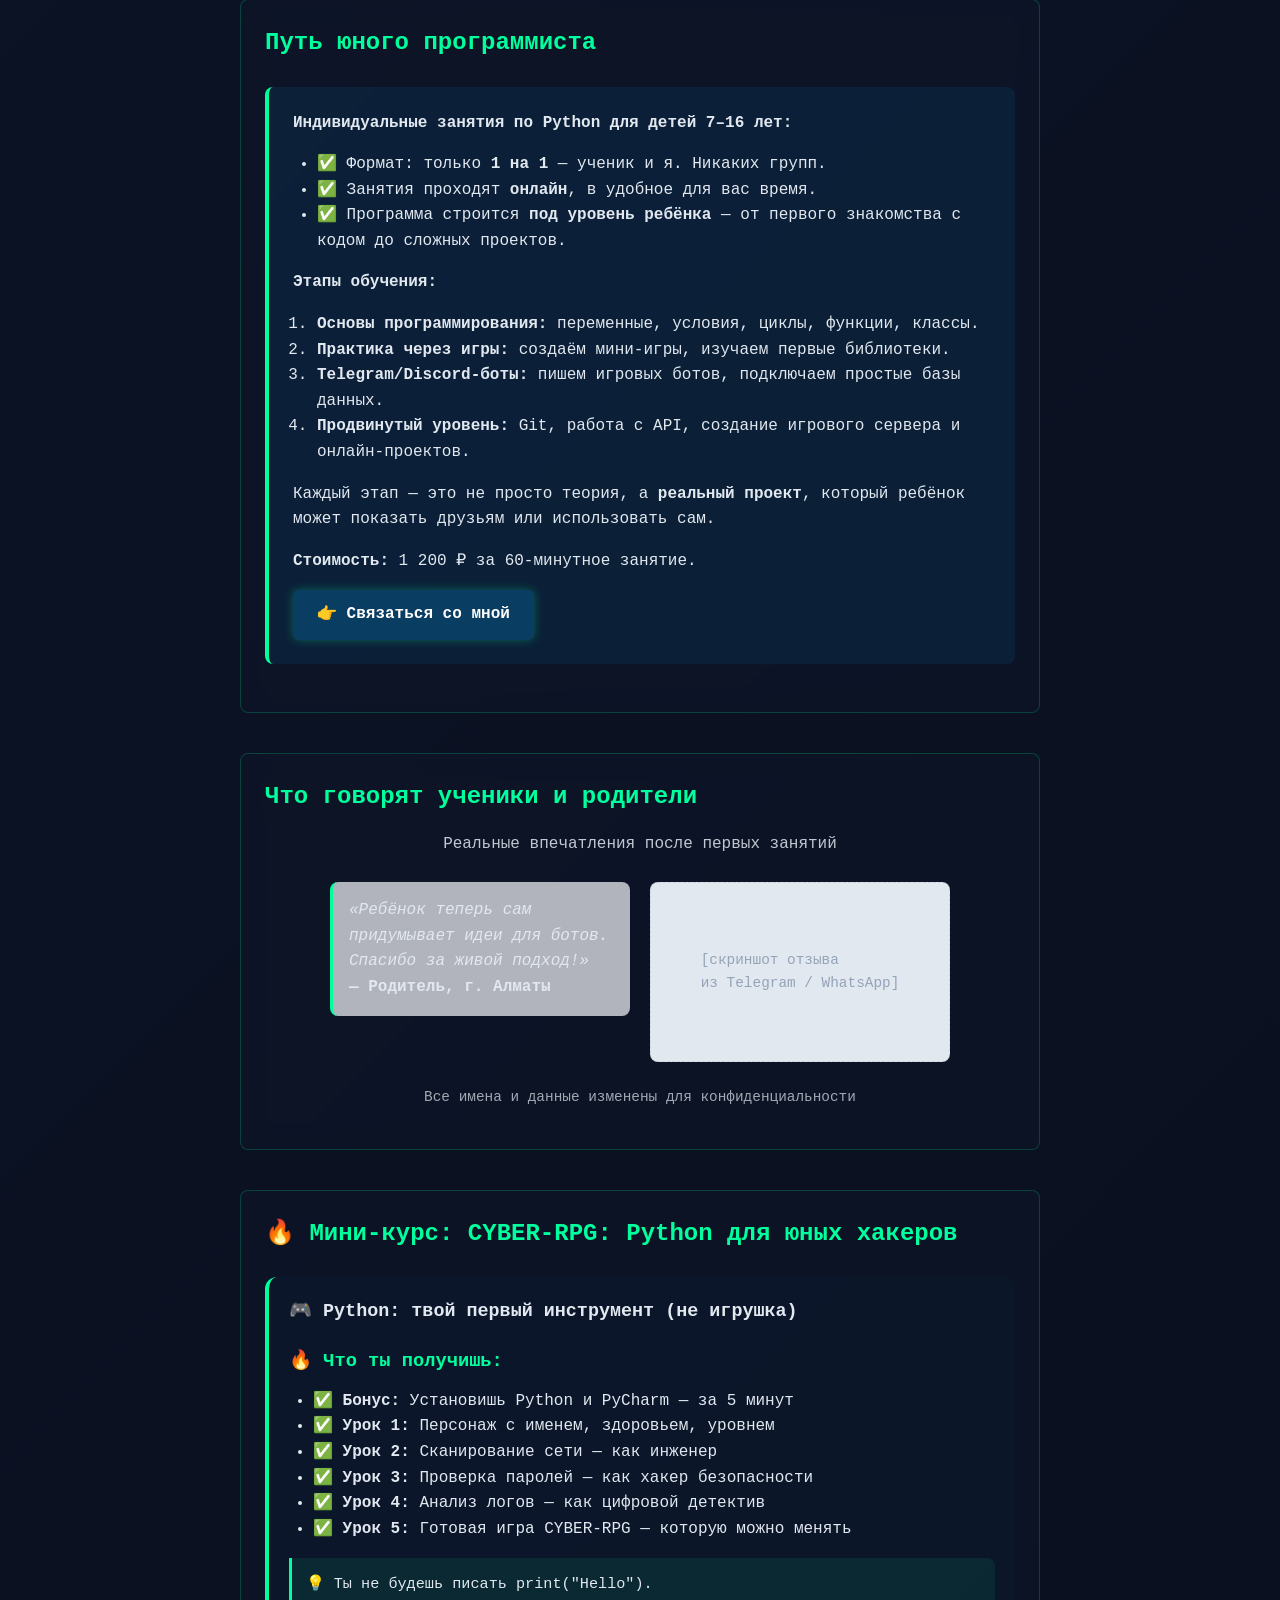
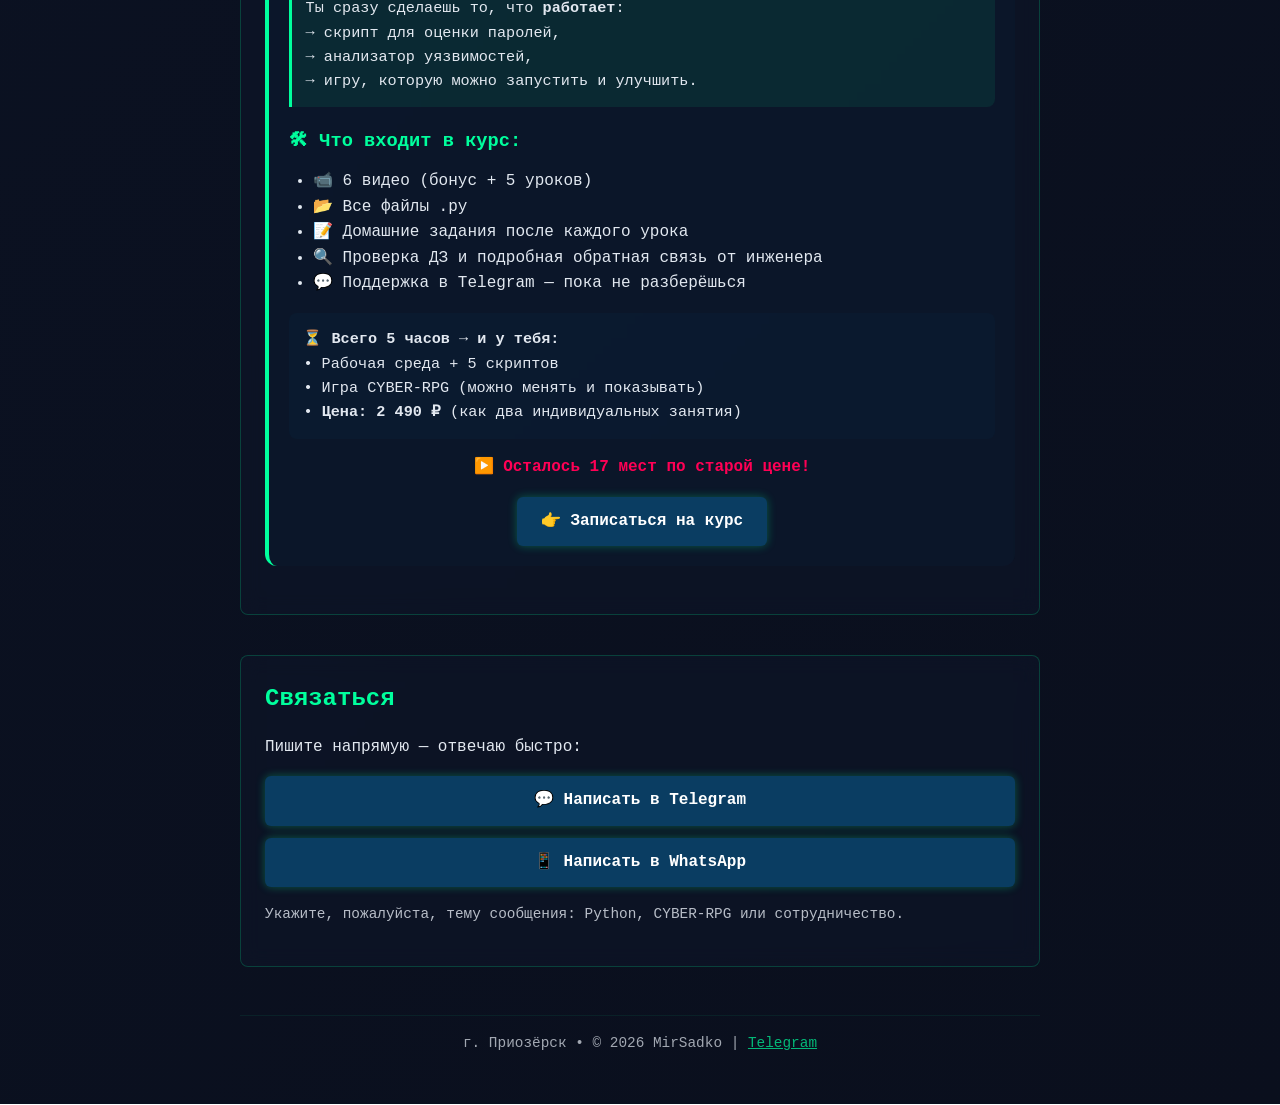
==== commit 21f626dd: "kyrs" ====
--- a/index.html
+++ b/index.html
@@ -3,7 +3,7 @@
 <head>
   <meta charset="UTF-8">
   <meta name="viewport" content="width=device-width, initial-scale=1.0">
-  <title>MirSadko — Python для детей</title>
+  <title>MirSadko — Python & Кибербезопасность для детей</title>
   <link rel="stylesheet" href="style.css">
 </head>
 <body>
@@ -16,7 +16,7 @@
           loop
           playsinline
           poster="https://via.placeholder.com/150x50?text=Loading..."
-          style="width: 175px; height: auto; border-radius: 6px; box-shadow: 0 0 30px rgba(0, 255, 157, 0.7);"
+          style="width: 225px; height: auto; border-radius: 8px; box-shadow: 0 0 30px rgba(0, 255, 157, 0.7);"
         >
           <source src="assets/brend.mp4" type="video/mp4">
           MirSadko
@@ -34,7 +34,7 @@
       <p>На нём пишут:</p>
       <ul>
         <li>🤖 Искусственный интеллект и чат-боты</li>
-        <li>🎮 Игры и интерактивные миры</li>
+        <li>🎮 Игры и интерактивные миры (в том числе CYBER-RPG!)</li>
         <li>🛡️ Инструменты для кибербезопасности и анализа сетей</li>
         <li>📱 Telegram-ботов и веб-приложения</li>
         <li>📊 Скрипты для автоматизации и анализа данных</li>
@@ -48,9 +48,8 @@
       <p>Именно поэтому я начинаю обучение с Python — без воды, без скучных теорий. Только код, который <strong>работает и вдохновляет</strong>.</p>
     </section>
 
-
-    <section class="section">
-      <h2>Кто я</h2>
+    <section class="section">
+      <h2>Обо мне</h2>
       <div style="display: flex; gap: 2rem; align-items: center; flex-wrap: wrap;">
         <!-- Видео вместо фото -->
         <div style="flex: 1; min-width: 300px; position: relative; overflow: hidden; border-radius: 8px; box-shadow: 0 4px 12px rgba(0,0,0,0.3);">
@@ -66,50 +65,130 @@
             Ваш браузер не поддерживает видео.
           </video>
           <div style="position: absolute; bottom: 0.5rem; left: 0.5rem; background: rgba(0,0,0,0.7); padding: 0.25rem 0.5rem; border-radius: 4px; font-size: 0.8rem; color: #00ff9d;">
-            MirSadko in Cyber Space
+            MirSadko | Real programming
           </div>
         </div>
 
         <!-- Описание справа -->
         <div style="flex: 1; min-width: 300px;">
-          <p><strong>Привет! Я — MirSadko.</strong></p>
-          <p>Я инженер и преподаю Python детям от 9 до 16 лет. Моя цель — научить их не просто писать код, а думать как программист, решать задачи и создавать свои проекты.</p>
-          <p>Люблю кибербезопасность, CTF, анализ трафика и всё, что связано с логикой и защитой данных. Мы играем в CYBER-RPG — где каждый урок — это миссия, а код — оружие.</p>
-          <a href="https://t.me/Mir_Sadko" class="btn" target="_blank" rel="noopener">💬 Написать в Telegram</a>
-        </div>
-      </div>
-    </section>
-
-    <section class="course-highlight">
-      <h2>Чем занимаюсь</h2>
-      <ul>
-        <li>✅ Индивидуальные занятия по Python для детей и подростков</li>
-        <li>🎮 Создание CYBER-RPG: учимся через игры и миссии</li>
-        <li>🛡️ Основы кибербезопасности: сети, CTF, анализ трафика</li>
-        <li>🤖 Разработка Telegram-ботов и простых приложений</li>
-
-      </ul>
-        <p><strong>Стоимость:</strong> 4 500 ₽ / месяц</p>
-        <a href="https://t.me/Mir_Sadko" class="btn" target="_blank" rel="noopener">💬 Написать в Telegram</a>
-    </section>
-
-    <section class="section">
-      <h2>🔥 Курс: "CYBER-RPG: Python для юных хакеров"</h2>
+          <p><strong>Привет! Я — Виктор Садовников.</strong></p>
+          <p>Инженер и преподаватель программирования с <strong>более чем 3 годами опыта</strong> работы с детьми от <strong>7 до 16 лет</strong>.</p>
+          <p>Обучаю Python <strong>не ради оценок</strong>, а ради понимания: как устроен цифровой мир и как в нём действовать уверенно. Мы не зубрим — мы <strong>создаём</strong>: Telegram-ботов, мини-игры, CYBER-RPG-миссии и даже простые инструменты для анализа данных.</p>
+          <p>В 2024–2025 годах прошёл <strong>повышение квалификации в МГТУ им. Н.Э. Баумана</strong> по направлению <strong>«Кибербезопасность»</strong>, чтобы глубже передавать не только навыки кода, но и культуру защиты данных.</p>
+          <p>Здесь нет «скучной теории». Только то, что <strong>работает</strong>.</p>
+          <p><strong>Моё кредо: учить думать — не кликать.</strong></p>
+        </div>
+      </div>
+    </section>
+
+    <section class="section">
+      <h2>Путь юного программиста</h2>
       <div class="course-highlight">
-        <p><strong>Что входит:</strong></p>
+        <p><strong>Индивидуальные занятия по Python для детей 7–16 лет:</strong></p>
         <ul>
-          <li>8 модулей: от переменных до ботов и сетей</li>
-          <li>Игровая механика: каждая тема — миссия с наградами</li>
-          <li>Практика: пишем код, взламываем виртуальные системы (в безопасности!)</li>
-          <li>Поддержка в Telegram 7 дней в неделю</li>
-          <li>Доступ к закрытому каналу с новыми заданиями</li>
+          <li>✅ Формат: только <strong>1 на 1</strong> — ученик и я. Никаких групп.</li>
+          <li>✅ Занятия проходят <strong>онлайн</strong>, в удобное для вас время.</li>
+          <li>✅ Программа строится <strong>под уровень ребёнка</strong> — от первого знакомства с кодом до сложных проектов.</li>
         </ul>
-        <p><strong>Стоимость:</strong> 4 500 ₽ / месяц</p>
-        <a href="https://t.me/Mir_Sadko" class="btn" target="_blank" rel="noopener">👉 Записаться на курс</a>
-      </div>
-    </section>
-
-    <section class="section">
+
+        <p><strong>Этапы обучения:</strong></p>
+        <ol>
+          <li><strong>Основы программирования:</strong> переменные, условия, циклы, функции, классы.</li>
+          <li><strong>Практика через игры:</strong> создаём мини-игры, изучаем первые библиотеки.</li>
+          <li><strong>Telegram/Discord-боты:</strong> пишем игровых ботов, подключаем простые базы данных.</li>
+          <li><strong>Продвинутый уровень:</strong> Git, работа с API, создание игрового сервера и онлайн-проектов.</li>
+        </ol>
+
+        <p>Каждый этап — это не просто теория, а <strong>реальный проект</strong>, который ребёнок может показать друзьям или использовать сам.</p>
+
+        <p><strong>Стоимость:</strong> 1 200 ₽ за 60-минутное занятие.</p>
+        <a href="#contact" class="btn">👉 Связаться со мной</a>
+      </div>
+    </section>
+
+    <!-- Блок: Отзывы (шаблон) -->
+    <section class="section">
+      <h2>Что говорят ученики и родители</h2>
+      <p style="text-align: center; opacity: 0.85; margin-bottom: 1.5rem;">
+        Реальные впечатления после первых занятий
+      </p>
+
+      <!-- Место для скриншотов или цитат -->
+      <div style="display: flex; flex-wrap: wrap; gap: 1.25rem; justify-content: center; align-items: flex-start;">
+
+        <!-- Пример текстового отзыва -->
+        <div style="background: rgba(248, 250, 252, 0.7); padding: 1rem; border-radius: 8px; max-width: 300px; font-style: italic; border-left: 3px solid var(--c-accent);">
+          «Ребёнок теперь сам придумывает идеи для ботов. Спасибо за живой подход!»<br>
+          <strong style="font-style: normal; color: var(--c-txt);">— Родитель, г. Алматы</strong>
+        </div>
+
+        <!-- Пример места под скриншот -->
+        <div style="background: #e2e8f0; border: 1px dashed #cbd5e1; border-radius: 8px; width: 300px; height: 180px; display: flex; align-items: center; justify-content: center; color: #94a3b8; font-size: 0.9rem;">
+          [скриншот отзыва<br>из Telegram / WhatsApp]
+        </div>
+
+      </div>
+
+      <p style="text-align: center; margin-top: 1.5rem; font-size: 0.9em; opacity: 0.7;">
+        Все имена и данные изменены для конфиденциальности
+      </p>
+    </section>
+
+    <section class="section">
+      <h2>🔥 Мини-курс: <span style="color: var(--c-accent);">CYBER-RPG: Python для юных хакеров</span></h2>
+
+      <div class="course-highlight" style="background: rgba(10, 61, 98, 0.08); padding: 1.25rem; border-radius: 12px; border-left: 4px solid var(--c-accent);">
+
+        <p style="font-size: 1.15rem; margin-bottom: 1rem;">
+          <strong>🎮 Python: твой первый инструмент (не игрушка)</strong><br>
+        </p>
+
+        <h3 style="color: var(--c-accent); margin: 1.25rem 0 0.75rem;">🔥 Что ты получишь:</h3>
+        <ul style="margin-bottom: 1rem;">
+          <li>✅ <strong>Бонус:</strong> Установишь Python и PyCharm — за 5 минут</li>
+          <li>✅ <strong>Урок 1:</strong> Персонаж с именем, здоровьем, уровнем</li>
+          <li>✅ <strong>Урок 2:</strong> Сканирование сети — как инженер</li>
+          <li>✅ <strong>Урок 3:</strong> Проверка паролей — как хакер безопасности</li>
+          <li>✅ <strong>Урок 4:</strong> Анализ логов — как цифровой детектив</li>
+          <li>✅ <strong>Урок 5:</strong> Готовая игра CYBER-RPG — которую можно менять</li>
+        </ul>
+
+        <div style="background: rgba(0, 255, 157, 0.08); border-left: 3px solid var(--c-accent); padding: 0.85rem; margin: 1rem 0; border-radius: 0 8px 8px 0; font-size: 0.95rem;">
+          💡 Ты не будешь писать <code>print("Hello")</code>.<br>
+          Ты сразу сделаешь то, что <strong>работает</strong>:<br>
+          → скрипт для оценки паролей,<br>
+          → анализатор уязвимостей,<br>
+          → игру, которую можно запустить и улучшить.
+        </div>
+
+        <h3 style="color: var(--c-accent); margin: 1.25rem 0 0.75rem;">🛠 Что входит в курс:</h3>
+        <ul style="margin-bottom: 1rem;">
+          <li>📹 6 видео (бонус + 5 уроков)</li>
+          <li>📂 Все файлы .py</li>
+          <li>📝 Домашние задания после каждого урока</li>
+          <li>🔍 Проверка ДЗ и подробная обратная связь от инженера</li>
+          <li>💬 Поддержка в Telegram — пока не разберёшься</li>
+        </ul>
+
+        <div style="background: rgba(10, 61, 98, 0.1); padding: 0.9rem; border-radius: 8px; margin: 1rem 0; font-size: 0.95rem;">
+          <strong>⏳ Всего 5 часов → и у тебя:</strong><br>
+          • Рабочая среда + 5 скриптов<br>
+          • Игра CYBER-RPG (можно менять и показывать)<br>
+          • <strong>Цена: 2 490 ₽</strong> (как два индивидуальных занятия)
+        </div>
+
+        <div style="text-align: center; margin: 1rem 0; font-weight: bold; color: #ff0055; animation: pulse 2s infinite;">
+          ▶️ Осталось <strong>17 мест</strong> по старой цене!
+        </div>
+
+        <div style="text-align: center;">
+          <a href="https://t.me/Mir_Sadko" class="btn" target="_blank" rel="noopener">👉 Записаться на курс</a>
+        </div>
+
+      </div>
+    </section>
+
+    <section class="section" id="contact">
       <h2>Связаться</h2>
       <p>Пишите напрямую — отвечаю быстро:</p>
       <div style="display: flex; flex-direction: column; gap: 0.75rem; margin-top: 1rem;">
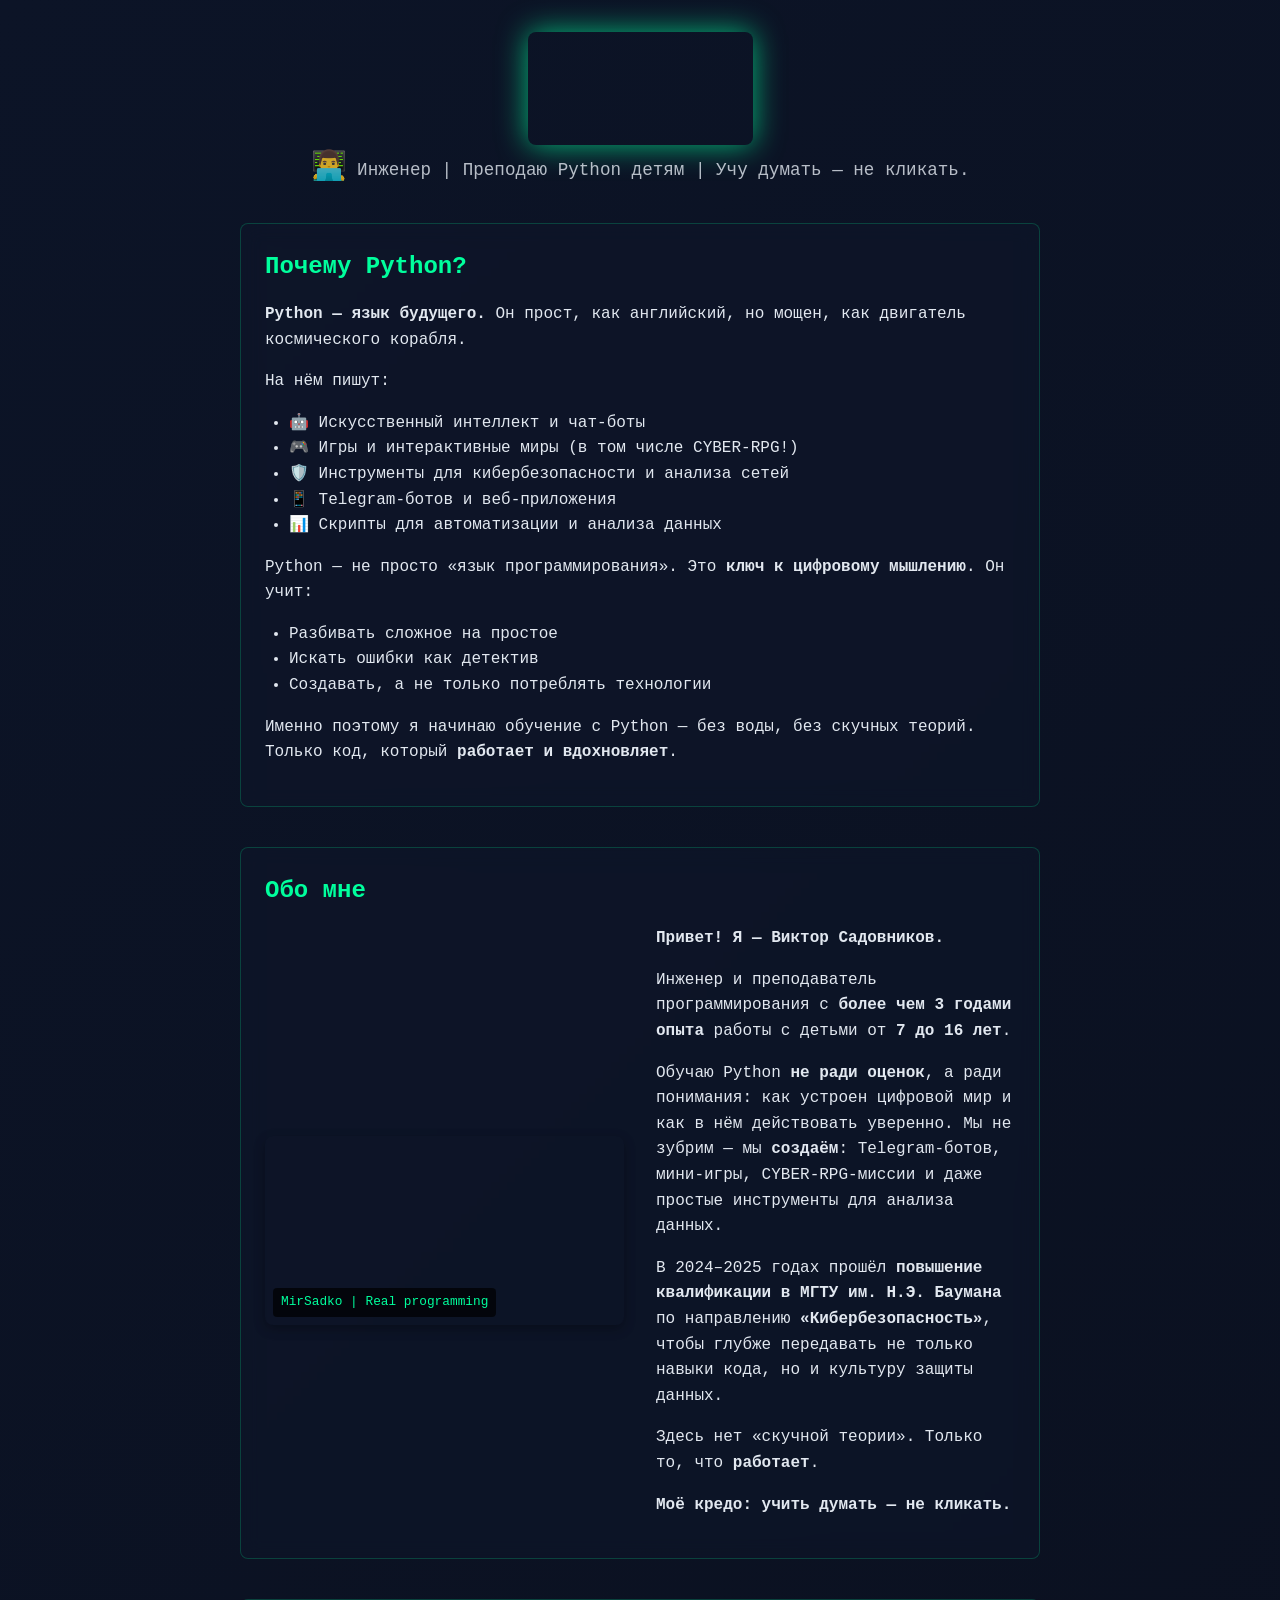
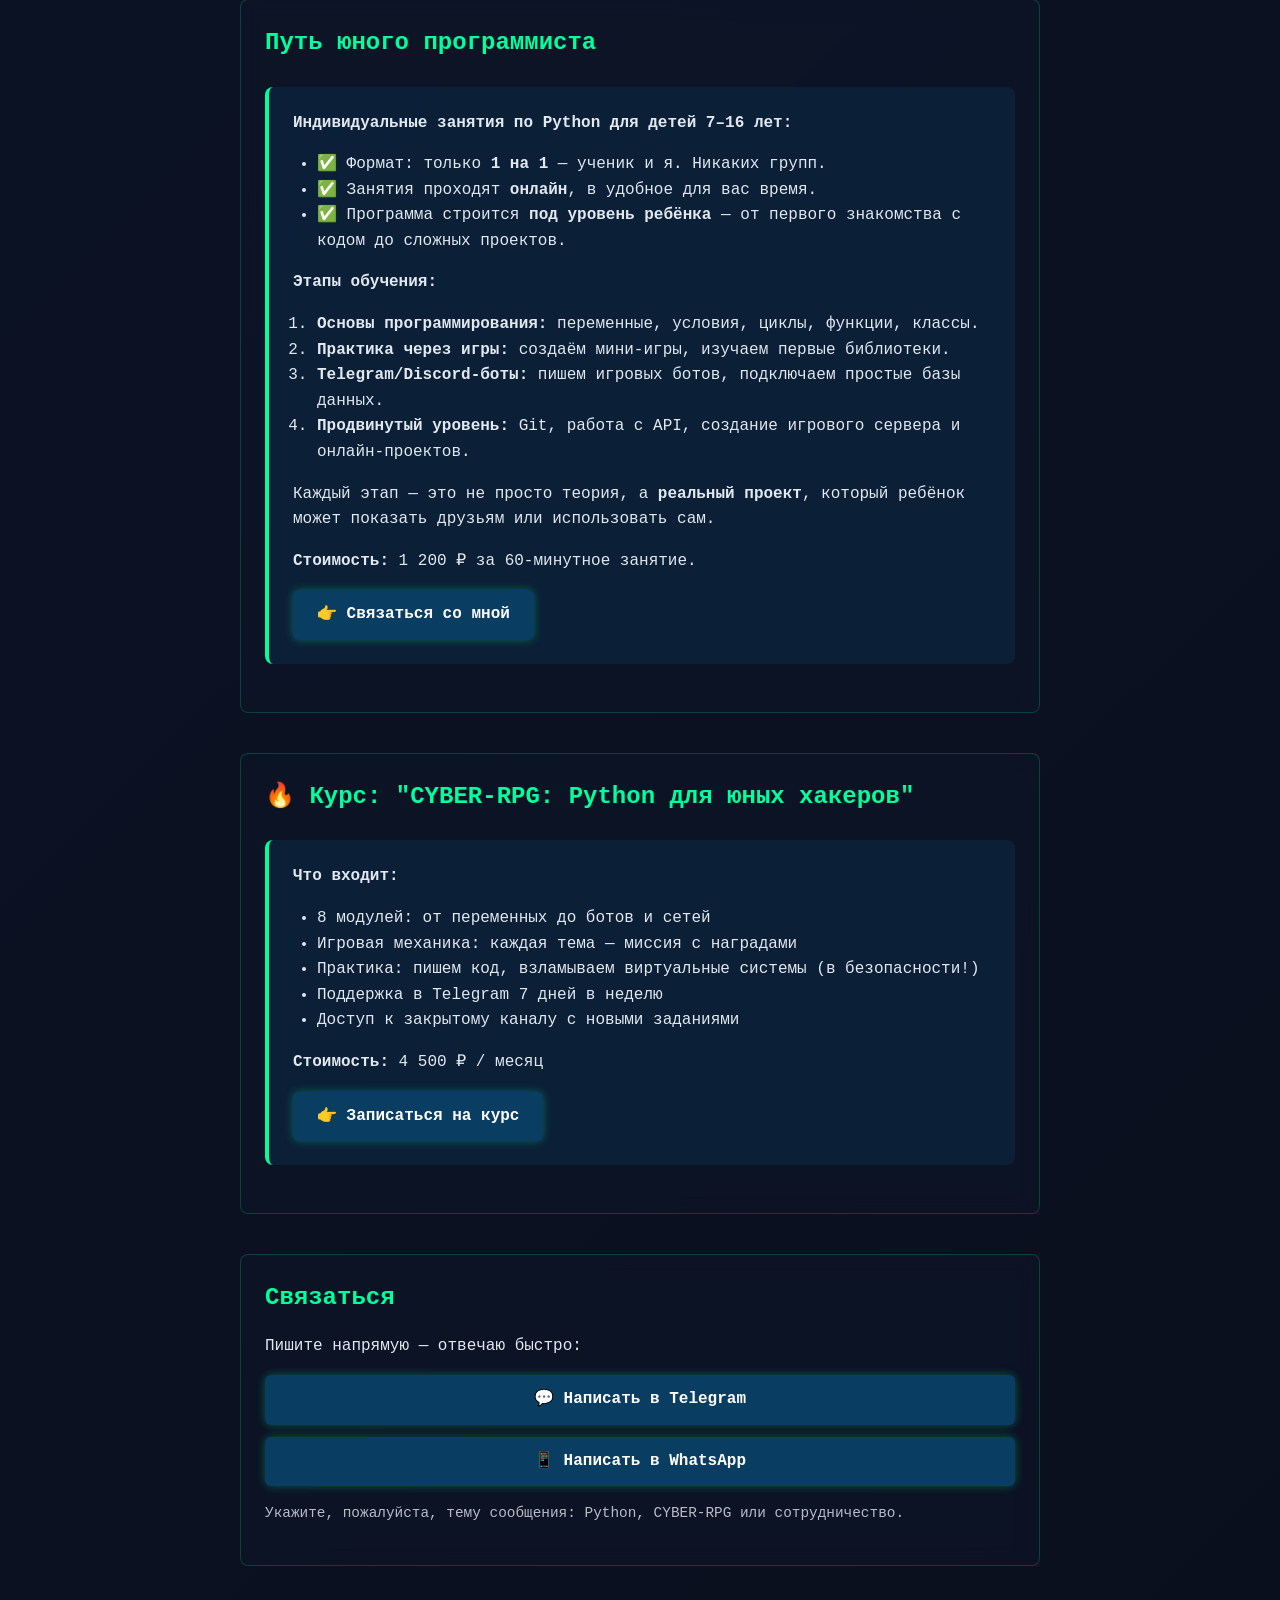
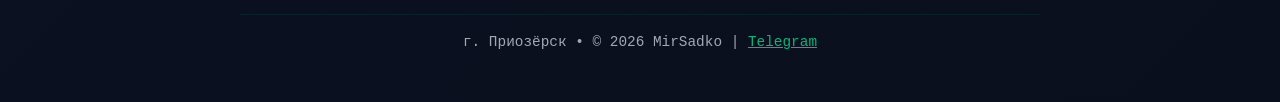
==== commit 29afd327: "Merge remote-tracking branch 'origin/master' # Conflicts: #	index.html" ====
--- a/index.html
+++ b/index.html
@@ -106,85 +106,19 @@
       </div>
     </section>
 
-    <!-- Блок: Отзывы (шаблон) -->
     <section class="section">
-      <h2>Что говорят ученики и родители</h2>
-      <p style="text-align: center; opacity: 0.85; margin-bottom: 1.5rem;">
-        Реальные впечатления после первых занятий
-      </p>
-
-      <!-- Место для скриншотов или цитат -->
-      <div style="display: flex; flex-wrap: wrap; gap: 1.25rem; justify-content: center; align-items: flex-start;">
-
-        <!-- Пример текстового отзыва -->
-        <div style="background: rgba(248, 250, 252, 0.7); padding: 1rem; border-radius: 8px; max-width: 300px; font-style: italic; border-left: 3px solid var(--c-accent);">
-          «Ребёнок теперь сам придумывает идеи для ботов. Спасибо за живой подход!»<br>
-          <strong style="font-style: normal; color: var(--c-txt);">— Родитель, г. Алматы</strong>
-        </div>
-
-        <!-- Пример места под скриншот -->
-        <div style="background: #e2e8f0; border: 1px dashed #cbd5e1; border-radius: 8px; width: 300px; height: 180px; display: flex; align-items: center; justify-content: center; color: #94a3b8; font-size: 0.9rem;">
-          [скриншот отзыва<br>из Telegram / WhatsApp]
-        </div>
-
-      </div>
-
-      <p style="text-align: center; margin-top: 1.5rem; font-size: 0.9em; opacity: 0.7;">
-        Все имена и данные изменены для конфиденциальности
-      </p>
-    </section>
-
-    <section class="section">
-      <h2>🔥 Мини-курс: <span style="color: var(--c-accent);">CYBER-RPG: Python для юных хакеров</span></h2>
-
-      <div class="course-highlight" style="background: rgba(10, 61, 98, 0.08); padding: 1.25rem; border-radius: 12px; border-left: 4px solid var(--c-accent);">
-
-        <p style="font-size: 1.15rem; margin-bottom: 1rem;">
-          <strong>🎮 Python: твой первый инструмент (не игрушка)</strong><br>
-        </p>
-
-        <h3 style="color: var(--c-accent); margin: 1.25rem 0 0.75rem;">🔥 Что ты получишь:</h3>
-        <ul style="margin-bottom: 1rem;">
-          <li>✅ <strong>Бонус:</strong> Установишь Python и PyCharm — за 5 минут</li>
-          <li>✅ <strong>Урок 1:</strong> Персонаж с именем, здоровьем, уровнем</li>
-          <li>✅ <strong>Урок 2:</strong> Сканирование сети — как инженер</li>
-          <li>✅ <strong>Урок 3:</strong> Проверка паролей — как хакер безопасности</li>
-          <li>✅ <strong>Урок 4:</strong> Анализ логов — как цифровой детектив</li>
-          <li>✅ <strong>Урок 5:</strong> Готовая игра CYBER-RPG — которую можно менять</li>
+      <h2>🔥 Курс: "CYBER-RPG: Python для юных хакеров"</h2>
+      <div class="course-highlight">
+        <p><strong>Что входит:</strong></p>
+        <ul>
+          <li>8 модулей: от переменных до ботов и сетей</li>
+          <li>Игровая механика: каждая тема — миссия с наградами</li>
+          <li>Практика: пишем код, взламываем виртуальные системы (в безопасности!)</li>
+          <li>Поддержка в Telegram 7 дней в неделю</li>
+          <li>Доступ к закрытому каналу с новыми заданиями</li>
         </ul>
-
-        <div style="background: rgba(0, 255, 157, 0.08); border-left: 3px solid var(--c-accent); padding: 0.85rem; margin: 1rem 0; border-radius: 0 8px 8px 0; font-size: 0.95rem;">
-          💡 Ты не будешь писать <code>print("Hello")</code>.<br>
-          Ты сразу сделаешь то, что <strong>работает</strong>:<br>
-          → скрипт для оценки паролей,<br>
-          → анализатор уязвимостей,<br>
-          → игру, которую можно запустить и улучшить.
-        </div>
-
-        <h3 style="color: var(--c-accent); margin: 1.25rem 0 0.75rem;">🛠 Что входит в курс:</h3>
-        <ul style="margin-bottom: 1rem;">
-          <li>📹 6 видео (бонус + 5 уроков)</li>
-          <li>📂 Все файлы .py</li>
-          <li>📝 Домашние задания после каждого урока</li>
-          <li>🔍 Проверка ДЗ и подробная обратная связь от инженера</li>
-          <li>💬 Поддержка в Telegram — пока не разберёшься</li>
-        </ul>
-
-        <div style="background: rgba(10, 61, 98, 0.1); padding: 0.9rem; border-radius: 8px; margin: 1rem 0; font-size: 0.95rem;">
-          <strong>⏳ Всего 5 часов → и у тебя:</strong><br>
-          • Рабочая среда + 5 скриптов<br>
-          • Игра CYBER-RPG (можно менять и показывать)<br>
-          • <strong>Цена: 2 490 ₽</strong> (как два индивидуальных занятия)
-        </div>
-
-        <div style="text-align: center; margin: 1rem 0; font-weight: bold; color: #ff0055; animation: pulse 2s infinite;">
-          ▶️ Осталось <strong>17 мест</strong> по старой цене!
-        </div>
-
-        <div style="text-align: center;">
-          <a href="https://t.me/Mir_Sadko" class="btn" target="_blank" rel="noopener">👉 Записаться на курс</a>
-        </div>
-
+        <p><strong>Стоимость:</strong> 4 500 ₽ / месяц</p>
+        <a href="https://t.me/Mir_Sadko" class="btn" target="_blank" rel="noopener">👉 Записаться на курс</a>
       </div>
     </section>
 
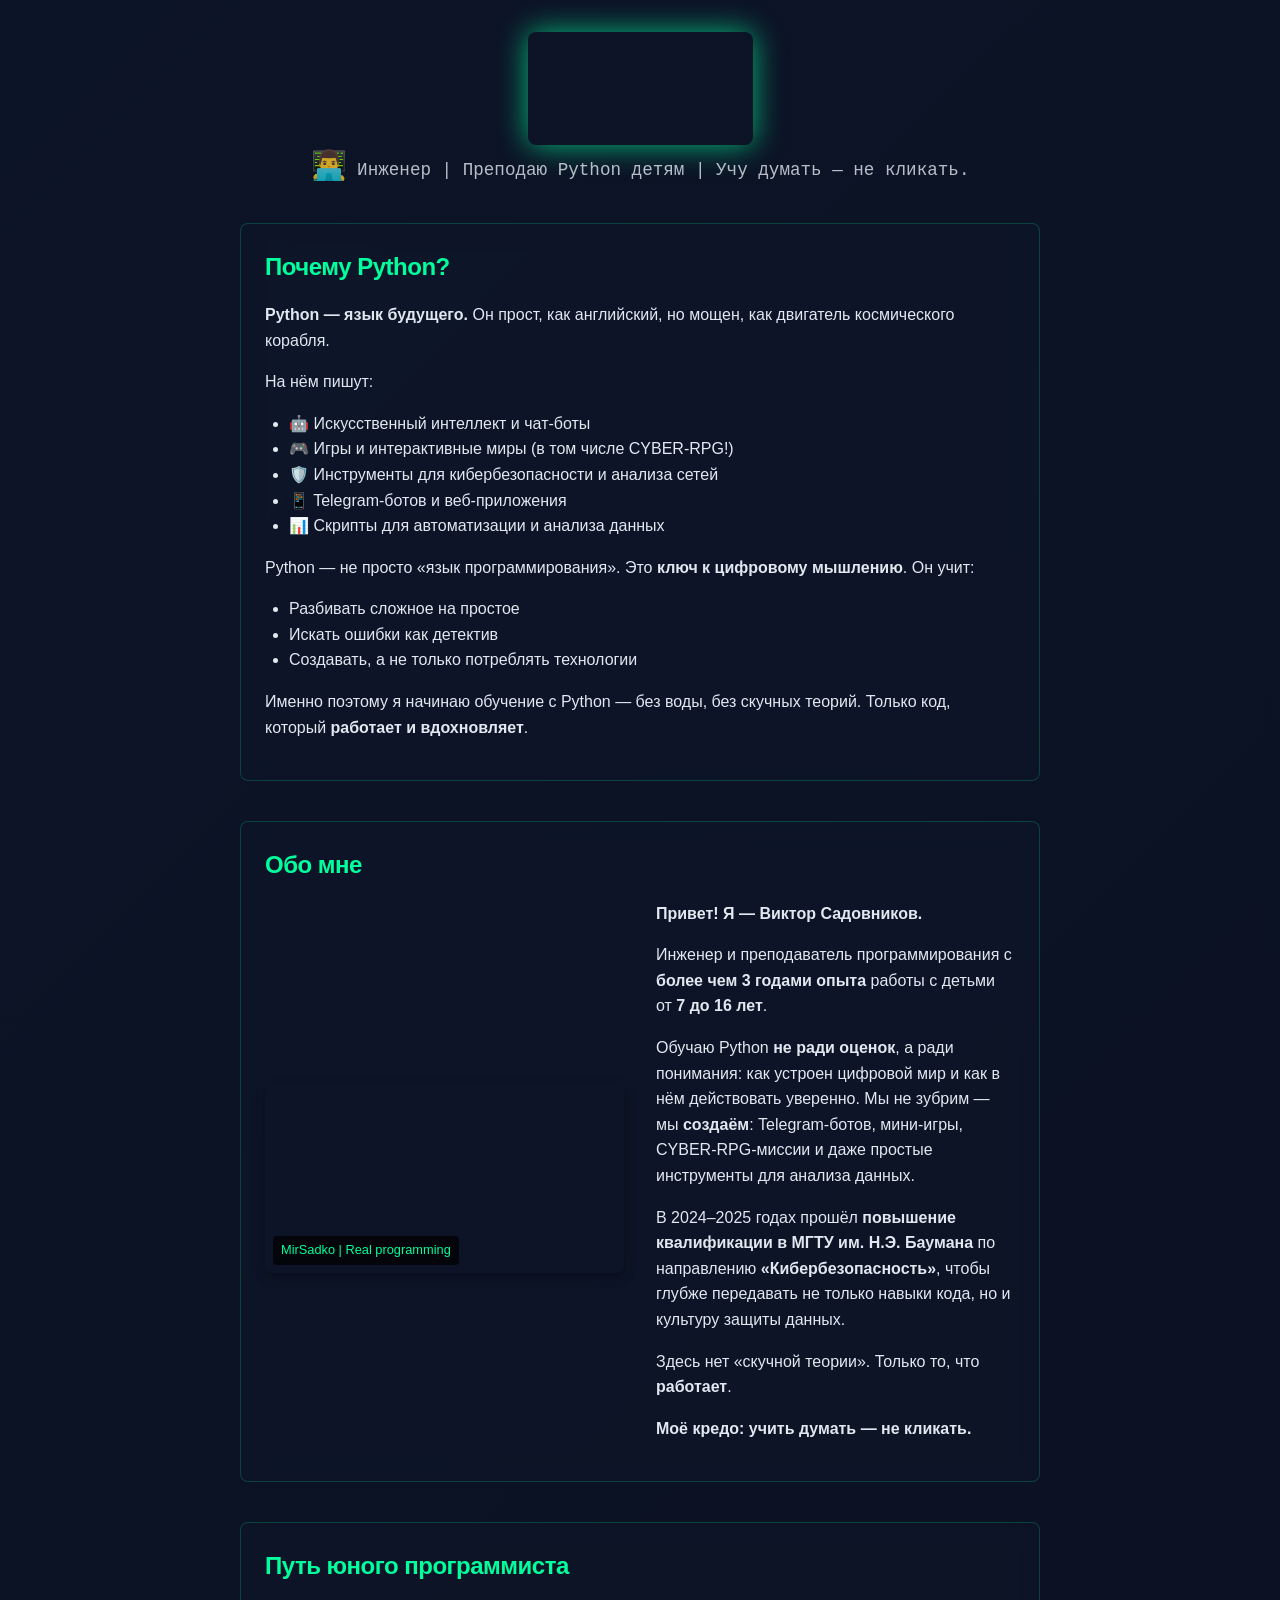
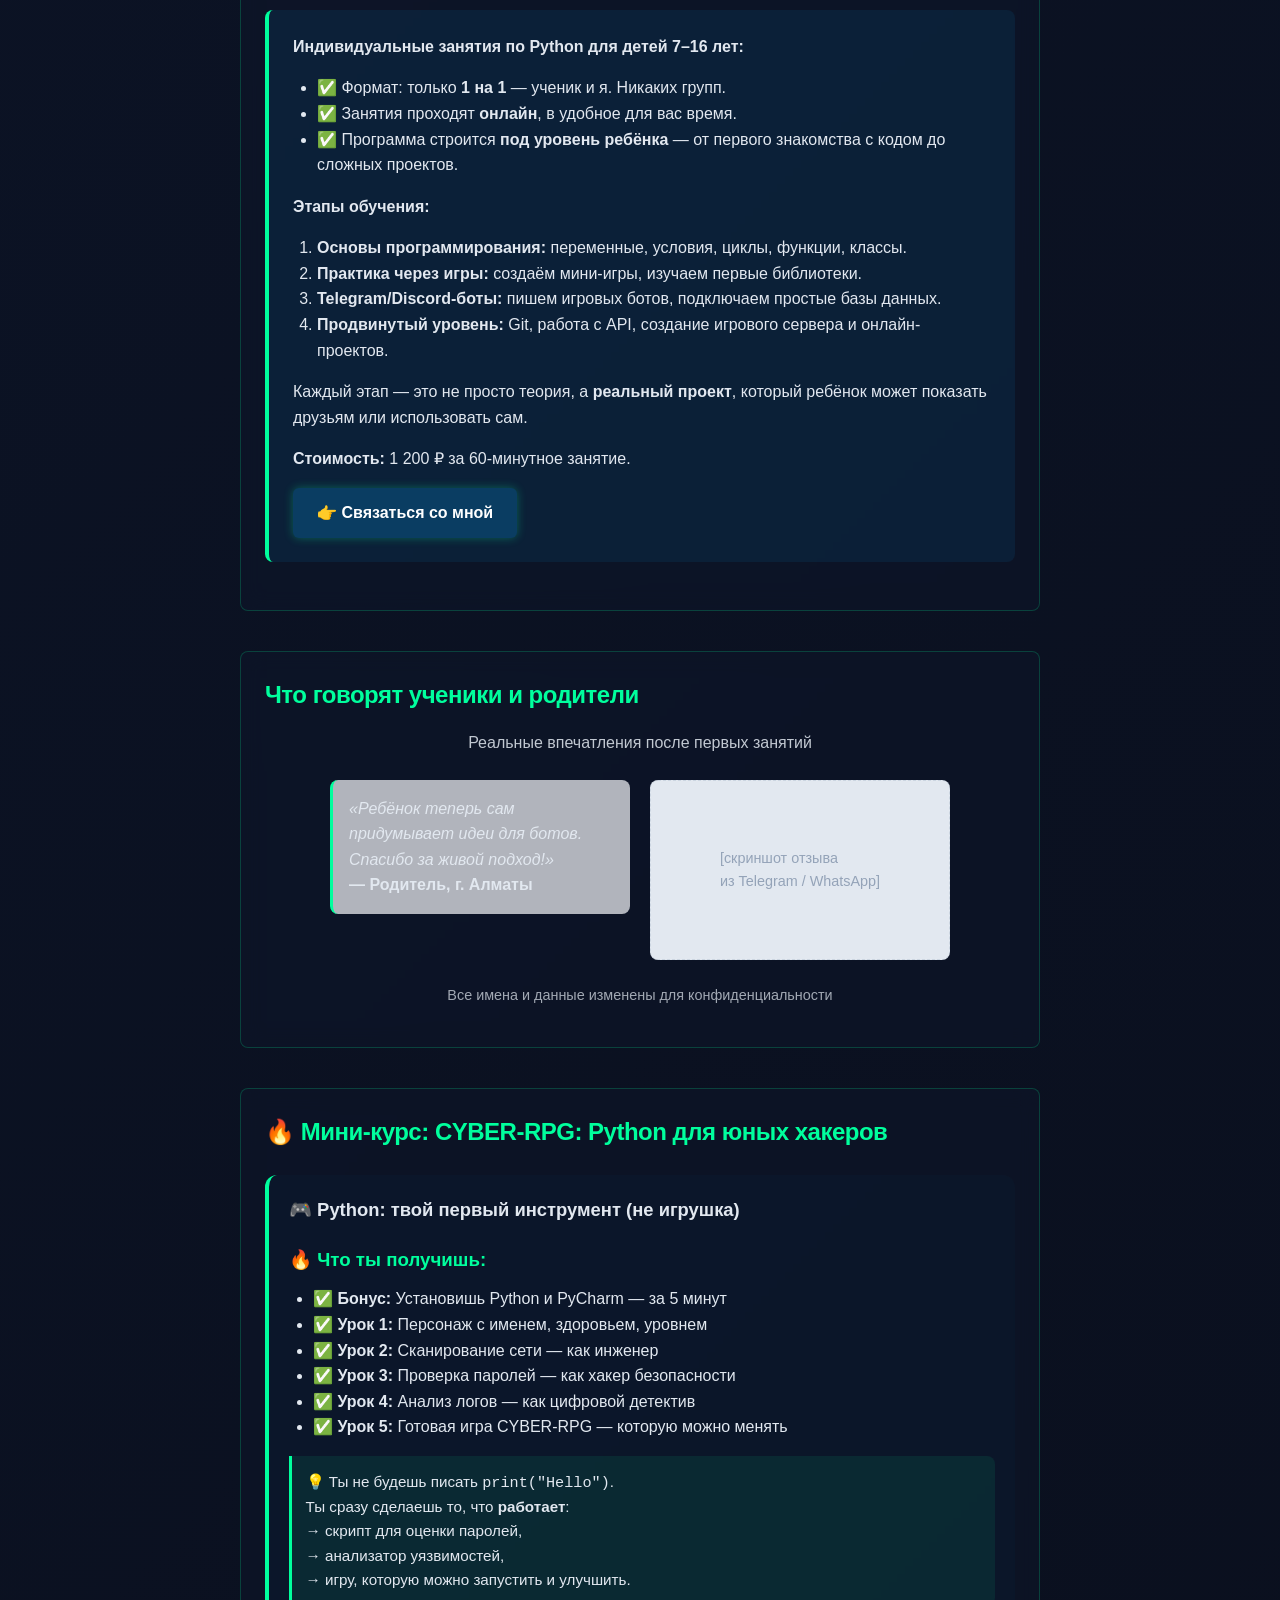
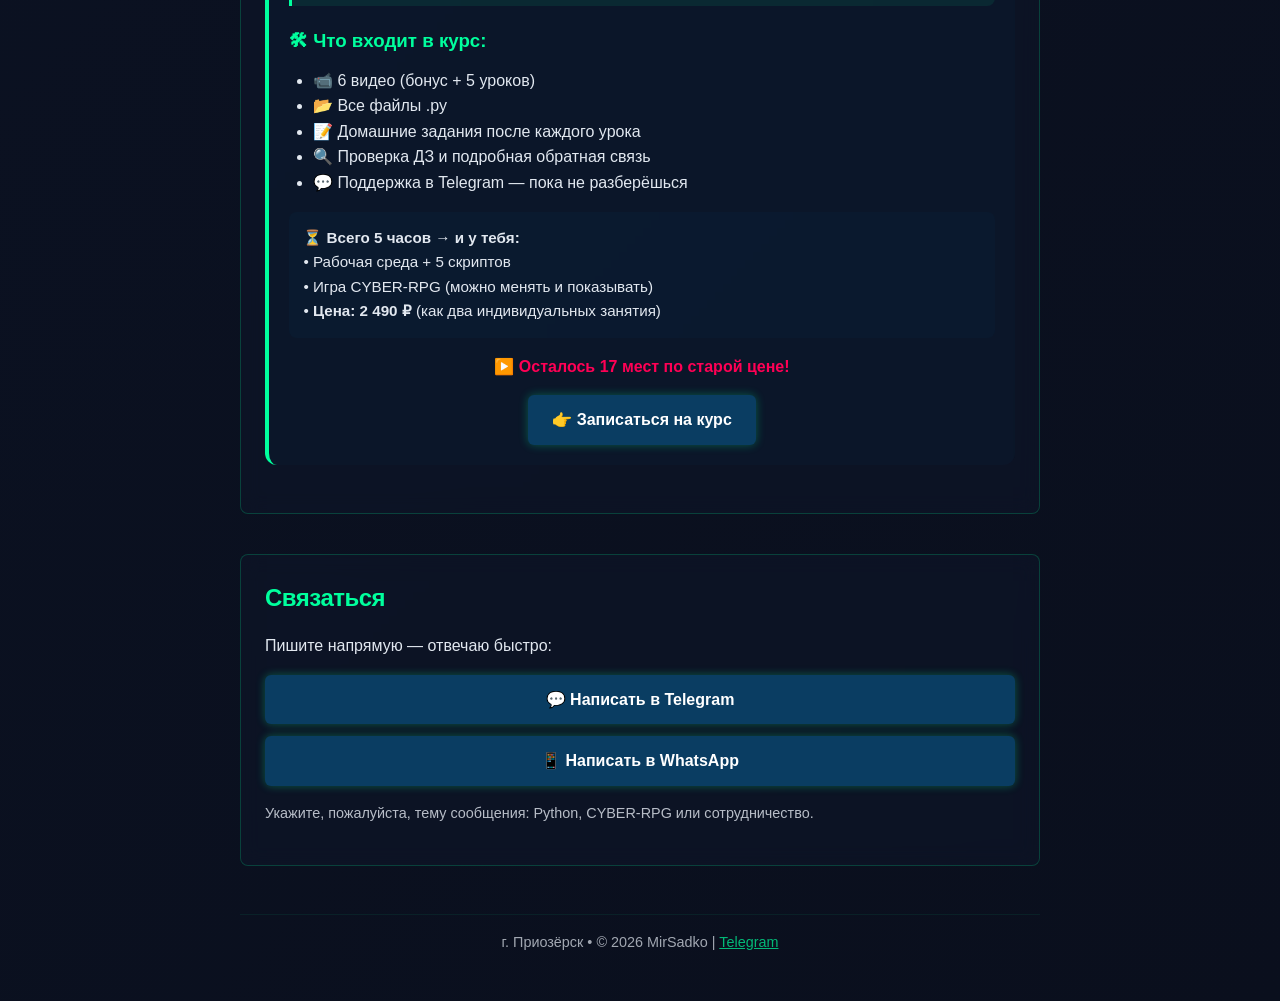
==== commit 9275a68e: "Merge remote-tracking branch 'origin/master'" ====
--- a/index.html
+++ b/index.html
@@ -106,19 +106,85 @@
       </div>
     </section>
 
-    <section class="section">
-      <h2>🔥 Курс: "CYBER-RPG: Python для юных хакеров"</h2>
-      <div class="course-highlight">
-        <p><strong>Что входит:</strong></p>
-        <ul>
-          <li>8 модулей: от переменных до ботов и сетей</li>
-          <li>Игровая механика: каждая тема — миссия с наградами</li>
-          <li>Практика: пишем код, взламываем виртуальные системы (в безопасности!)</li>
-          <li>Поддержка в Telegram 7 дней в неделю</li>
-          <li>Доступ к закрытому каналу с новыми заданиями</li>
+    <!-- Блок: Отзывы (шаблон) -->
+    <section class="section">
+      <h2>Что говорят ученики и родители</h2>
+      <p style="text-align: center; opacity: 0.85; margin-bottom: 1.5rem;">
+        Реальные впечатления после первых занятий
+      </p>
+
+      <!-- Место для скриншотов или цитат -->
+      <div style="display: flex; flex-wrap: wrap; gap: 1.25rem; justify-content: center; align-items: flex-start;">
+
+        <!-- Пример текстового отзыва -->
+        <div style="background: rgba(248, 250, 252, 0.7); padding: 1rem; border-radius: 8px; max-width: 300px; font-style: italic; border-left: 3px solid var(--c-accent);">
+          «Ребёнок теперь сам придумывает идеи для ботов. Спасибо за живой подход!»<br>
+          <strong style="font-style: normal; color: var(--c-txt);">— Родитель, г. Алматы</strong>
+        </div>
+
+        <!-- Пример места под скриншот -->
+        <div style="background: #e2e8f0; border: 1px dashed #cbd5e1; border-radius: 8px; width: 300px; height: 180px; display: flex; align-items: center; justify-content: center; color: #94a3b8; font-size: 0.9rem;">
+          [скриншот отзыва<br>из Telegram / WhatsApp]
+        </div>
+
+      </div>
+
+      <p style="text-align: center; margin-top: 1.5rem; font-size: 0.9em; opacity: 0.7;">
+        Все имена и данные изменены для конфиденциальности
+      </p>
+    </section>
+
+    <section class="section">
+      <h2>🔥 Мини-курс: <span style="color: var(--c-accent);">CYBER-RPG: Python для юных хакеров</span></h2>
+
+      <div class="course-highlight" style="background: rgba(10, 61, 98, 0.08); padding: 1.25rem; border-radius: 12px; border-left: 4px solid var(--c-accent);">
+
+        <p style="font-size: 1.15rem; margin-bottom: 1rem;">
+          <strong>🎮 Python: твой первый инструмент (не игрушка)</strong><br>
+        </p>
+
+        <h3 style="color: var(--c-accent); margin: 1.25rem 0 0.75rem;">🔥 Что ты получишь:</h3>
+        <ul style="margin-bottom: 1rem;">
+          <li>✅ <strong>Бонус:</strong> Установишь Python и PyCharm — за 5 минут</li>
+          <li>✅ <strong>Урок 1:</strong> Персонаж с именем, здоровьем, уровнем</li>
+          <li>✅ <strong>Урок 2:</strong> Сканирование сети — как инженер</li>
+          <li>✅ <strong>Урок 3:</strong> Проверка паролей — как хакер безопасности</li>
+          <li>✅ <strong>Урок 4:</strong> Анализ логов — как цифровой детектив</li>
+          <li>✅ <strong>Урок 5:</strong> Готовая игра CYBER-RPG — которую можно менять</li>
         </ul>
-        <p><strong>Стоимость:</strong> 4 500 ₽ / месяц</p>
-        <a href="https://t.me/Mir_Sadko" class="btn" target="_blank" rel="noopener">👉 Записаться на курс</a>
+
+        <div style="background: rgba(0, 255, 157, 0.08); border-left: 3px solid var(--c-accent); padding: 0.85rem; margin: 1rem 0; border-radius: 0 8px 8px 0; font-size: 0.95rem;">
+          💡 Ты не будешь писать <code>print("Hello")</code>.<br>
+          Ты сразу сделаешь то, что <strong>работает</strong>:<br>
+          → скрипт для оценки паролей,<br>
+          → анализатор уязвимостей,<br>
+          → игру, которую можно запустить и улучшить.
+        </div>
+
+        <h3 style="color: var(--c-accent); margin: 1.25rem 0 0.75rem;">🛠 Что входит в курс:</h3>
+        <ul style="margin-bottom: 1rem;">
+          <li>📹 6 видео (бонус + 5 уроков)</li>
+          <li>📂 Все файлы .py</li>
+          <li>📝 Домашние задания после каждого урока</li>
+          <li>🔍 Проверка ДЗ и подробная обратная связь</li>
+          <li>💬 Поддержка в Telegram — пока не разберёшься</li>
+        </ul>
+
+        <div style="background: rgba(10, 61, 98, 0.1); padding: 0.9rem; border-radius: 8px; margin: 1rem 0; font-size: 0.95rem;">
+          <strong>⏳ Всего 5 часов → и у тебя:</strong><br>
+          • Рабочая среда + 5 скриптов<br>
+          • Игра CYBER-RPG (можно менять и показывать)<br>
+          • <strong>Цена: 2 490 ₽</strong> (как два индивидуальных занятия)
+        </div>
+
+        <div style="text-align: center; margin: 1rem 0; font-weight: bold; color: #ff0055; animation: pulse 2s infinite;">
+          ▶️ Осталось <strong>17 мест</strong> по старой цене!
+        </div>
+
+        <div style="text-align: center;">
+          <a href="https://t.me/Mir_Sadko" class="btn" target="_blank" rel="noopener">👉 Записаться на курс</a>
+        </div>
+
       </div>
     </section>
 
--- a/style.css
+++ b/style.css
@@ -22,7 +22,7 @@
 }
 
 body {
-  font-family: 'Courier New', monospace;
+  font-family: -apple-system, BlinkMacSystemFont, 'Segoe UI', Roboto, Helvetica, Arial, sans-serif;
   background: linear-gradient(135deg, var(--c-bg), #0a0f1d);
   color: var(--c-txt);
   line-height: 1.6;
@@ -46,6 +46,8 @@
 }
 
 h1 {
+  font-weight: 700;
+  letter-spacing: -0.5px;
   font-size: 2.5rem;
   margin-bottom: 0.5rem;
   color: var(--c-accent);
@@ -71,7 +73,8 @@
   font-size: 1.5rem;
   margin-bottom: 1rem;
   color: var(--c-accent);
-  font-weight: 600;
+  font-weight: 700;
+  letter-spacing: -0.5px;
 }
 
 ul, ol {
